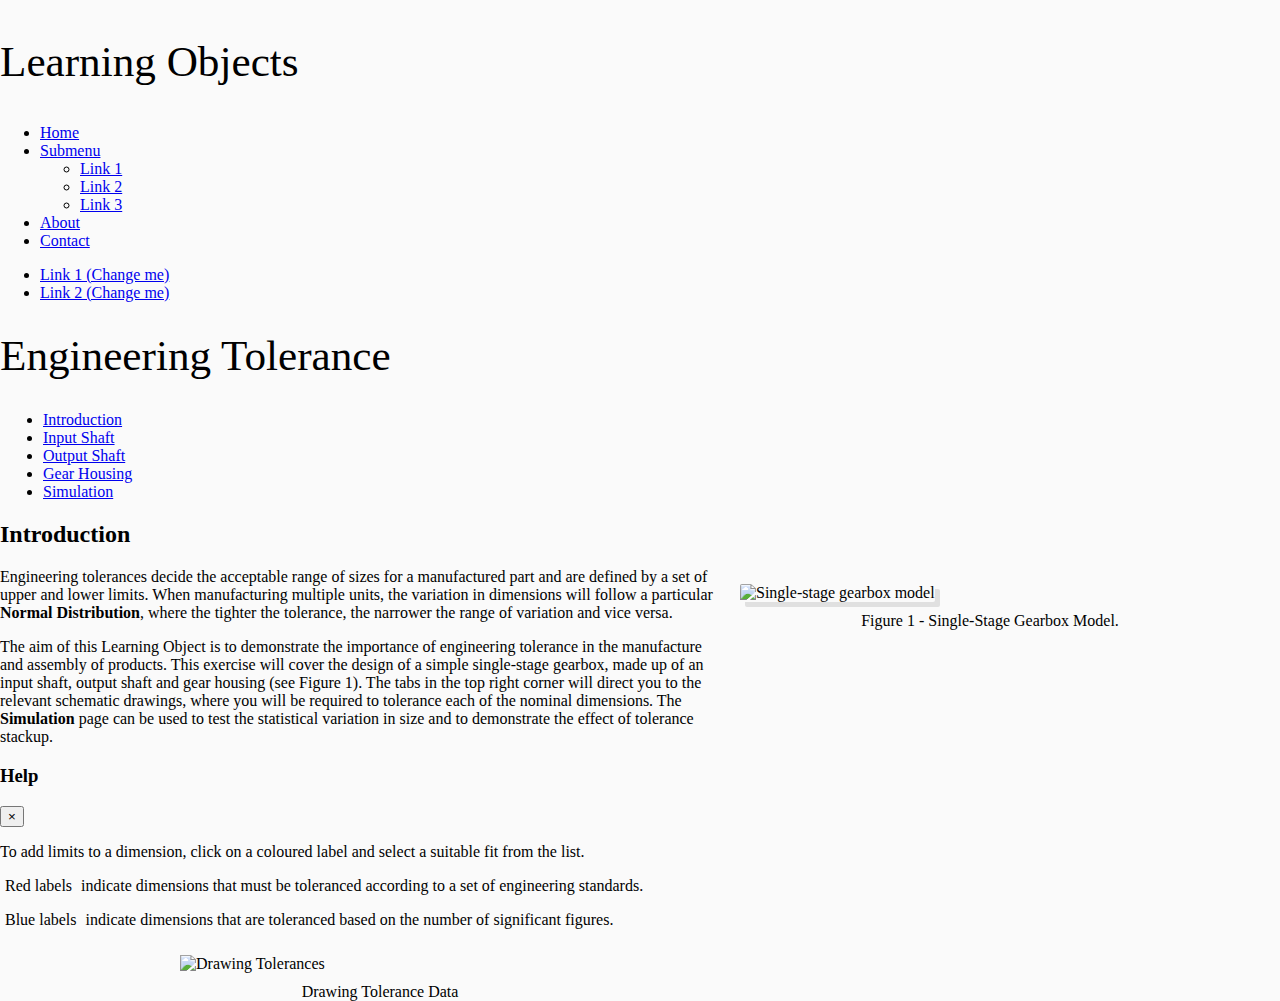
==== index.html @ a3bad812 "Added rough simulation model" ====
<!doctype html>
<html lang="en-GB">
<head>
    <meta charset="utf-8">
    <meta name="viewport" content="width=device-width, initial-scale=1, shrink-to-fit=no">

    <!-- Browser Tab -->
    <title>Learning Objects - Design and Manufacture</title>
    <link rel="icon" href="https://www.imperial.ac.uk/T4Assets/favicon-196x196.png" type="image/x-icon">

    <!-- CSS -->
    <link rel="stylesheet" href="https://stackpath.bootstrapcdn.com/bootstrap/4.1.3/css/bootstrap.min.css" integrity="sha384-MCw98/SFnGE8fJT3GXwEOngsV7Zt27NXFoaoApmYm81iuXoPkFOJwJ8ERdknLPMO" crossorigin="anonymous">
    <link rel="stylesheet" type="text/css" href="styles/local.css">
    <link rel="stylesheet" type="text/css" href="styles/sidebar.css">
    <link rel="stylesheet" type="text/css" href="styles/button.css">

    <!-- Libraries -->
    <script src="https://cdnjs.cloudflare.com/ajax/libs/p5.js/0.7.2/p5.js"></script>
    <script src="https://code.jquery.com/jquery-3.3.1.js" integrity="sha256-2Kok7MbOyxpgUVvAk/HJ2jigOSYS2auK4Pfzbm7uH60="crossorigin="anonymous"></script>
    <script src="https://cdnjs.cloudflare.com/ajax/libs/popper.js/1.14.3/umd/popper.min.js" integrity="sha384-ZMP7rVo3mIykV+2+9J3UJ46jBk0WLaUAdn689aCwoqbBJiSnjAK/l8WvCWPIPm49" crossorigin="anonymous"></script>
    <script src="https://stackpath.bootstrapcdn.com/bootstrap/4.1.3/js/bootstrap.min.js" integrity="sha384-ChfqqxuZUCnJSK3+MXmPNIyE6ZbWh2IMqE241rYiqJxyMiZ6OW/JmZQ5stwEULTy" crossorigin="anonymous"></script>
    <link rel="stylesheet" href="https://use.fontawesome.com/releases/v5.5.0/css/all.css" integrity="sha384-B4dIYHKNBt8Bc12p+WXckhzcICo0wtJAoU8YZTY5qE0Id1GSseTk6S+L3BlXeVIU" crossorigin="anonymous">
    <script src="https://cdn.plot.ly/plotly-latest.min.js"></script>
    <script src="https://cdnjs.cloudflare.com/ajax/libs/mathjs/5.4.2/math.min.js"></script>

    <!-- Local Scripts -->
    <script src="js/simulation.js"></script>

</head>

<body>
    <div class="wrapper">
        <!-- Sidebar  -->
        <nav id="sidebar">
            <div class="sidebar-header">
                <h2 class="display-5">Learning Objects</h2>
            </div>

            <ul class="list-unstyled components">
                <li class="active">
                    <a href="#">
                        <i class="fas fa-home"></i>
                        Home
                    </a>
                </li>
                <li>
                    <a href="#pageSubmenu" data-toggle="collapse" aria-expanded="false" class="dropdown-toggle">
                        <i class="fas fa-copy"></i>
                        Submenu
                    </a>
                    <ul class="collapse list-unstyled" id="pageSubmenu">
                        <li>
                            <a href="#">Link 1</a>
                        </li>
                        <li>
                            <a href="#">Link 2</a>
                        </li>
                        <li>
                            <a href="#">Link 3</a>
                        </li>
                    </ul>
                </li>
                <li>
                    <a href="#">
                        <i class="fas fa-question"></i>
                        About
                    </a>
                </li>
                <li>
                    <a href="#">
                        <i class="fas fa-paper-plane"></i>
                        Contact
                    </a>
                </li>
            </ul>

            <ul class="list-unstyled CTAs">
                <li>
                    <a href="https://www.imperial.ac.uk/" class="download">Link 1 (Change me)</a>
                </li>
                <li>
                    <a href="https://www.imperial.ac.uk/" class="article">Link 2 (Change me)</a>
                </li>
            </ul>
        </nav>

        <!-- Page Content  -->
        <div id="content">

            <nav class="navbar navbar-expand navbar-light bg-light">

                <h1 class="display-5">Engineering Tolerance</h1>

                <div class="container-fluid">
                    <div class="collapse navbar-collapse" id="navbarSupportedContent">
                        <ul class="nav navbar-nav ml-auto">
                            <li class="nav-item" id="introduction-tab">
                                <a class="nav-link" href="#introduction">Introduction</a>
                            </li>
                            <li class="nav-item" id="input_shaft-tab">
                                <a class="nav-link" href="#input_shaft">Input Shaft</a>
                            </li>
                            <li class="nav-item" id="output_shaft-tab">
                                <a class="nav-link" href="#output_shaft">Output Shaft</a>
                            </li>
                            <li class="nav-item" id="gear_housing-tab">
                                <a class="nav-link" href="#gear_housing">Gear Housing</a>
                            </li>
                            <li class="nav-item" id="simulation-tab">
                                <a class="nav-link" href="#simulation">Simulation</a>
                            </li>
                        </ul>
                    </div>
                </div>
            </nav>

            <div id="navbar-content">
                <div id="introduction-content">
                    <h2>Introduction</h2>

                    <figure id="introduction-figure">
                        <img src="https://picsum.photos/500/400/?random" alt="Single-stage gearbox model">
                        <figcaption>Figure 1 - Single-Stage Gearbox Model.</figcaption>
                    </figure>

                    <p class="text-dark font-weight-normal">
                        Engineering tolerances decide the acceptable range of sizes for a manufactured part and are defined by a set of upper and lower limits. When manufacturing multiple units, the variation in dimensions will follow a particular <b>Normal Distribution</b>, where the tighter the tolerance, the narrower the range of variation and vice versa.
                    </p>
                    <p class="text-dark font-weight-normal">
                        The aim of this Learning Object is to demonstrate the importance of engineering tolerance in the manufacture and assembly of products. This exercise will cover the design of a simple single-stage gearbox, made up of an input shaft, output shaft and gear housing (see Figure 1). The tabs in the top right corner will direct you to the relevant schematic drawings, where you will be required to tolerance each of the nominal dimensions. The <b>Simulation</b> page can be used to test the statistical variation in size and to demonstrate the effect of tolerance stackup.
                    </p>
                </div>

                <div id="input_shaft-content" style="display:none;">
                    <h2>Input Shaft</h2>

                    <figure id="input-figure">
                        <div id="input-container">
                            <div class="btn-help">
                                <button type="button" class="btn btn-info btn-circle" data-toggle="modal" data-target="#helpModal">
                                  <i class="fas fa-question"></i>
                              </button>
                            </div>

                            <div class="dropdown show">
                                <a class="btn btn-outline-danger btn-sm btn-rot btn-in20a" href="#" role="button" id="dropdownMenuLink"data-toggle="dropdown" aria-haspopup="true" aria-expanded="false">
                                    <span class="diameter">&#8960</span> 20
                                </a>
                                <div class="dropdown-menu" aria-labelledby="dropdownMenuLink">
                                    <a class="dropdown-item" href="#">Action</a>
                                    <a class="dropdown-item" href="#">Another action</a>
                                    <a class="dropdown-item" href="#">Something else here</a>
                                </div>
                            </div>

                            <div class="dropdown show">
                                <a class="btn btn-outline-primary btn-sm btn-lvl btn-in10" href="#" role="button" id="dropdownMenuLink"data-toggle="dropdown" aria-haspopup="true" aria-expanded="false">
                                    <span class="diameter">&#8960</span> 20
                                </a>
                                <div class="dropdown-menu" aria-labelledby="dropdownMenuLink">
                                    <a class="dropdown-item" href="#">Action</a>
                                    <a class="dropdown-item" href="#">Another action</a>
                                    <a class="dropdown-item" href="#">Something else here</a>
                                </div>
                            </div>

                            <img src="drawings/input.png" alt="Input Shaft">
                            <figcaption>Figure 2 - Input Shaft Engineering Drawing.</figcaption>
                        </div>
                    </figure>

                    <p class="text-dark font-weight-normal">
                        The engineering drawing of the input shaft shown in Figure 2 includes the most relevant nominal dimensions required to ... . You are required to add the appropriate tolerances to each dimension according to the instructions provided.
                    </p>

                    <h4>Instructions</h4>
                    <p class="text-dark font-weight-normal">
                        The input shaft is supported by two bearings (one fixed side, one floating side), with the left bearing constrained using a circlip. A helical gear is fixed to the shaft using a ... inteference fit. The shaft also includes a keyway to couple the input.
                    </p>
                    <p class="text-dark font-weight-normal">
                        The instructions are as follows:
                    </p>
                    <div class="dd">
                        <ul class="list-group list-group-flush">
                            <li class="list-group-item list-group-item-warning font-weight-bold"><i class="far fa-square"></i> &nbsp Add sizes and tolerances to the keyway.</li>
                            <li class="list-group-item list-group-item-warning font-weight-bold"><i class="far fa-square"></i> &nbsp Add tolerances to the a ... interference fit.</li>
                            <li class="list-group-item list-group-item-success font-weight-bold"><i class="far fa-check-square"></i> &nbsp Add tolerances to the floating bearing fit.</li>
                        </ul>
                    </div>
                </div>

                <div id="output_shaft-content" style="display:none;">
                    <h2>Output Shaft</h2>

                    <figure id="output-figure">
                      <img src="drawings/output.png" alt="Output Shaft">
                      <figcaption>Figure 3 - Output Shaft Engineering Drawing.</figcaption>
                    </figure>

                    <h4>Instructions</h4>
                    <p class="text-dark font-weight-normal">
                        The output shaft is supported by two bearings (one fixed side, one floating side), with the right bearing constrained using a circlip. A helical gear is fixed to the shaft using a ... inteference fit. The shaft also includes a keyway to couple the output.
                    </p>
                    <p class="text-dark font-weight-normal">
                        The instructions are as follows:
                    </p>
                </div>

                <div id="gear_housing-content" style="display:none;">
                    <h2>Gear Housing</h2>

                    <figure id="housing-figure">
                      <img src="drawings/case2.png" alt="Gear Housing">
                      <figcaption>Figure 4 - Gear Housing Engineering Drawing.</figcaption>
                    </figure>

                    <h4>Instructions</h4>

                    <p class="text-dark font-weight-normal">
                      Lorem ipsum dolor sit amet, consectetur adipiscing elit. Nulla eget dictum augue. In viverra lobortis tincidunt. Aenean ut convallis lorem, vulputate cursus libero. Suspendisse vestibulum metus nulla, a tincidunt ipsum sollicitudin eget. Duis tempor turpis quis semper viverra. Vestibulum ut sollicitudin massa. Ut lobortis efficitur feugiat. Aliquam volutpat ornare tellus, ut mollis felis tincidunt ac. Donec ac lorem augue. Fusce vehicula, sapien ut vehicula auctor, tortor sapien pharetra mi, sit amet volutpat ante metus vitae mauris. Praesent mi nibh, venenatis ac purus vitae, consectetur suscipit ex. Etiam egestas quam in metus tincidunt, ut convallis nibh vehicula. Aenean in dui ut neque finibus condimentum in non mi.
                    </p>
                </div>

                <div id="simulation-content" style="display:none;">
                    <h2>Simulation</h2>

                    <p class="text-dark font-weight-normal">
                        With each individual gearbox, the position of the inner components along the axial direction will vary based on the accepted tolerance. Starting from the bearing shoulder (label no.), each toleranced dimension along the shaft will contribute its own error based on the theoretical worst-case maximum. This is known as arithmetic tolerance stackup. Tolerance stackup calculations are a useful method of analysing engineering design and can be used to evaluate fits and potential misalignments.
                    </p>

                    <div id="simulation-container">
                        <figure id="simulation-figure">
                            <img src="drawings/case2.png" alt="Gear Housing">
                            <figcaption>Engineering Drawing.</figcaption>
                        </figure>

                        <div class="card">
                            <div id="simulation-plot"></div>
                            <div class="card-body">
                                <h5 class="card-title">Card title</h5>
                                <p class="card-text">Some quick example text to build on the card title and make up the bulk of the card's content.</p>
                                <button id="sim-button" type="button" class="btn btn-info">Simulate</button>
                            </div>
                        </div>

                    </div>

                </div>

            </div>

            <!-- Modal Content -->
            <div class="modal fade" id="helpModal" tabindex="-1" role="dialog" aria-labelledby="helpModalLabel" aria-hidden="true">
                <div class="modal-dialog modal-lg" role="document">
                    <div class="modal-content">
                        <div class="modal-header">
                            <h3 class="modal-title" id="helpModalLabel">Help</h3>
                            <button type="button" class="close" data-dismiss="modal" aria-label="Close">
                                <span aria-hidden="true">&times;</span>
                            </button>
                        </div>
                        <div class="modal-body">
                            <p class="text-dark font-weight-normal">
                                To add limits to a dimension, click on a coloured label and select a suitable fit from the list.
                            </p>
                            <p class="text-dark font-weight-normal">
                                <span class="font-weight-bold btn btn-outline-danger">Red labels</span> indicate dimensions that must be toleranced according to a set of engineering standards.
                            </p>
                            <p class="text-dark font-weight-normal">
                                <span class="font-weight-bold btn btn-outline-primary">Blue labels</span> indicate dimensions that are toleranced based on the number of significant figures.
                            </p>
                            <figure>
                              <img id="modal-figure" src="drawings/tolerances.png" alt="Drawing Tolerances">
                              <figcaption>Drawing Tolerance Data</figcaption>
                            </figure>
                        </div>
                    </div>
                </div>
            </div>

        </div>
    </div>

    <script type="text/javascript" src="js/DOM.js"></script>

</body>

</html>
---- styles/local.css ----
/* Local CSS Style ---------------------------------------------------------- */
html, body {
    margin: 0;
    height: 100%;
}

body {
    font-style: normal;
    background: #fafafa;
}

figure {
    position: relative;
}

figure figcaption {
    padding-top: 10px;
    text-align: center;
}

.display-5 {
    font-size: 2.7rem;
    font-weight: 300;
    line-height: 1.2;
    margin-right: 20px;
}

#content .display-5 {
    white-space: nowrap;
}

.navbar-nav li {
    margin: 0px 3px;
}

.navbar-nav li a:hover, .navbar-nav > .active > a {
    color: #fff !important;
    border-radius: 2px;

    background-color:#294866 !important;
    background-image: none !important;
}

/* Tab Content -------------------------------------------------------------- */
#introduction-figure {
    float: right;
    margin-left: 20px;
    min-width: 500px;
    min-height: 400px;
}

#introduction-figure img, #input-figure img,
  #output-figure img, #housing-figure img, #simulation-figure img{
    border-radius: 2px;
    box-shadow: 5px 5px rgba(0, 0, 0, 0.1);
}

#input-figure, #output-figure, #housing-figure {
    float: left;
    margin: 10px 20px 0px 0px;
}

#simulation-figure {
    float: left;
    margin-right: 20px;
}

#input-figure img, #output-figure img, #housing-figure img {
    max-height: 75vh;
}

#simulation-figure img {
    display: inline-block;
    max-height: 60vh;
}

#simulation-container {
    width: 100%;
}

#simulation-container .card {
    width: auto;
}

#simulation-plot {
    width: 100%;
}

#sim-button {
    float: left;
}

#modal-figure {
    display: block;
    margin: auto;
    max-width: 400px;
    padding-top: 10px;
}

/* List Style --------------------------------------------------------------- */
/*.list-group-item {
    background-color: #fafafa;
}*/

ul.list-group:after {
  clear: both;
  display: block;
  content: "";
}

.list-group-item {
    border: 0 !important;
    margin: 0px 5px 10px 5px;
    box-shadow: 5px 5px rgba(0, 0, 0, 0.1);
}
---- styles/button.css ----
/* Help Button Style -------------------------------------------------------- */
.btn-circle {
    width: 35px;
    height: 35px;
    text-align: center;
    padding: 6px 0;
    font-size: 14px;
    line-height: 1.33;
    border-radius: 20px;
}

.modal-body .btn {
    vertical-align: bottom;
    padding: 3px 5px;
}

.modal-lg {
  max-width: 850px;
}

/* Help button type */
.btn-help {
    right: 0px;
    position: absolute;
    transform: translate(-33%, 33%);
}

/* Button SASS generated style */
.btn-info {background-color:#294866; border-color: #294866;}
.btn-info:hover {background-color: #1e354b; border-color: #1a2e42;}
.btn-info:focus, .btn-info.focus {box-shadow: 0 0 0 3px rgba(41, 72, 102, 0.5);}
.btn-info.disabled, .btn-info:disabled {background-color: #294866; border-color: #294866;}
.btn-info:active, .btn-info.active,.show > .btn-info.dropdown-toggle {background-color: #1e354b; background-image: none; border-color: #1a2e42;}
.btn-info:not(:disabled):not(.disabled).active, .btn-info:not(:disabled):not(.disabled):active, .show>.btn-info.dropdown-toggle {background-color: #1e354b; border-color: #1a2e42;}
.btn-info:not(:disabled):not(.disabled):active:focus,.btn-primary:not(:disabled):not(.disabled).active:focus,.show>.btn-primary.dropdown-toggle:focus{box-shadow:0 0 0 .2rem rgba(41,72,102,0.5)}

/* Label Button Style -------------------------------------------------------- */
.dropdown > .btn {
  font-family: century-gothic, sans-serif;
  font-size: 2vh;
}

.diameter {
    font-size: 2.5vh;
    line-height: 2vh;
}

/* Level button type */
.btn-lvl {
    position: absolute;
    transform: translate(0, -50%);
}

/* Rotated button type*/
.btn-rot {
    position: absolute;
    transform-origin: top left;
    transform: rotate(-90deg) translate(0, -50%);
}

/* Input Shaft Buttons ------------------------------------------------------ */
.btn-in20a {
    left: 35%;
    top: 10vh;
}

.btn-in10 {
    left: 55%;
    top: 55vh;
}
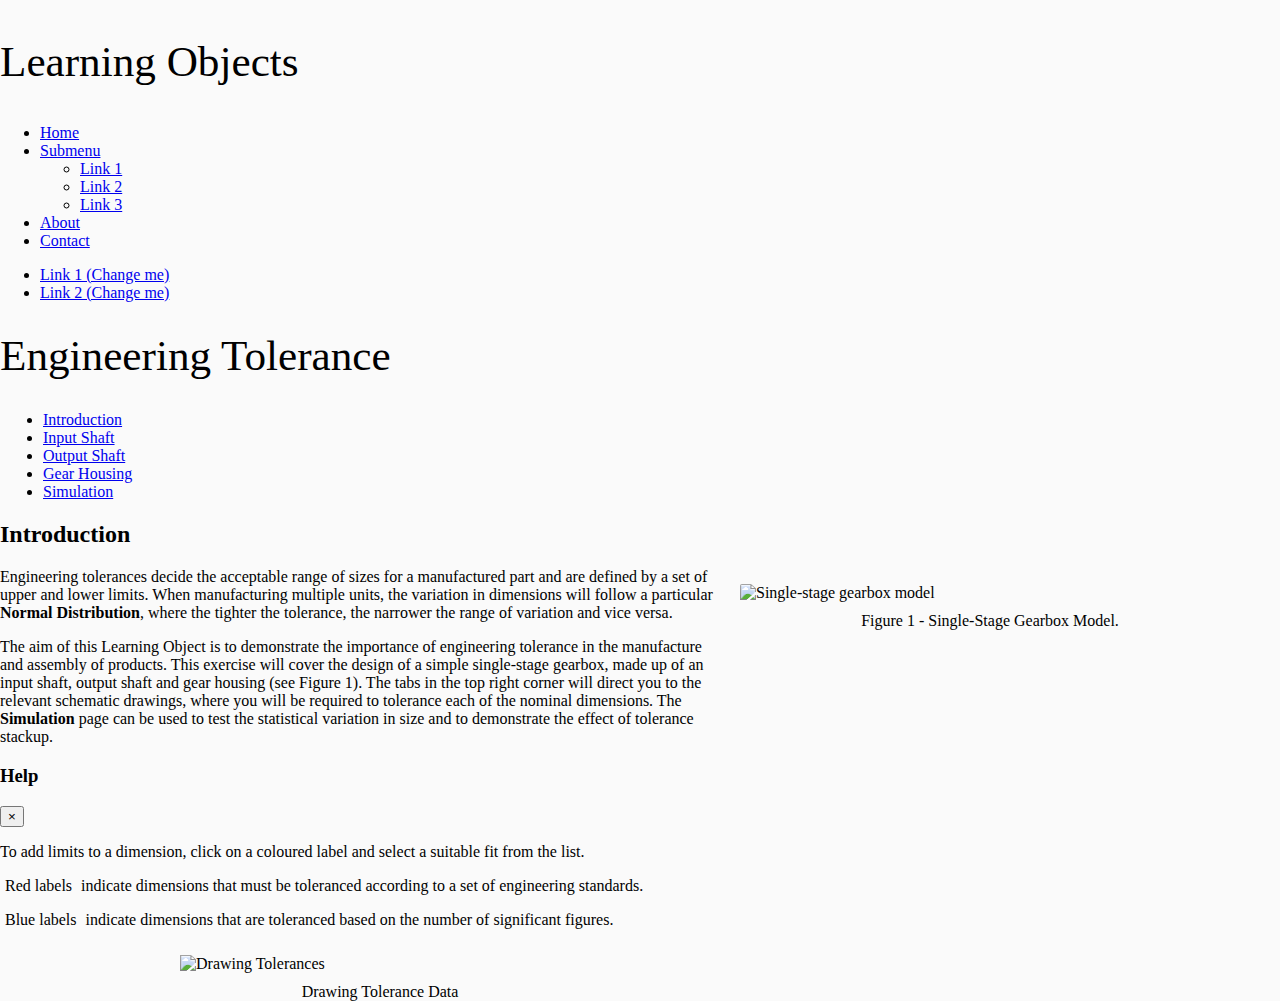
==== commit aece1c00: "Included units feature to simulation" ====
--- a/index.html
+++ b/index.html
@@ -119,7 +119,7 @@
                     <h2>Introduction</h2>
 
                     <figure id="introduction-figure">
-                        <img src="https://picsum.photos/500/400/?random" alt="Single-stage gearbox model">
+                        <img src="https://picsum.photos/500/400/?random" alt="Single-stage gearbox model" class="shadow">
                         <figcaption>Figure 1 - Single-Stage Gearbox Model.</figcaption>
                     </figure>
 
@@ -164,7 +164,7 @@
                                 </div>
                             </div>
 
-                            <img src="drawings/input.png" alt="Input Shaft">
+                            <img src="drawings/input.png" alt="Input Shaft" class="shadow">
                             <figcaption>Figure 2 - Input Shaft Engineering Drawing.</figcaption>
                         </div>
                     </figure>
@@ -193,7 +193,7 @@
                     <h2>Output Shaft</h2>
 
                     <figure id="output-figure">
-                      <img src="drawings/output.png" alt="Output Shaft">
+                      <img src="drawings/output.png" alt="Output Shaft" class="shadow">
                       <figcaption>Figure 3 - Output Shaft Engineering Drawing.</figcaption>
                     </figure>
 
@@ -210,7 +210,7 @@
                     <h2>Gear Housing</h2>
 
                     <figure id="housing-figure">
-                      <img src="drawings/case2.png" alt="Gear Housing">
+                      <img src="drawings/case2.png" alt="Gear Housing" class="shadow">
                       <figcaption>Figure 4 - Gear Housing Engineering Drawing.</figcaption>
                     </figure>
 
@@ -230,16 +230,60 @@
 
                     <div id="simulation-container">
                         <figure id="simulation-figure">
-                            <img src="drawings/case2.png" alt="Gear Housing">
-                            <figcaption>Engineering Drawing.</figcaption>
+                            <img src="drawings/assembly.png" alt="Assembly" class="shadow">
+                            <figcaption>Figure 5 - Gearbox Assembly Drawing.</figcaption>
                         </figure>
 
-                        <div class="card">
-                            <div id="simulation-plot"></div>
-                            <div class="card-body">
-                                <h5 class="card-title">Card title</h5>
-                                <p class="card-text">Some quick example text to build on the card title and make up the bulk of the card's content.</p>
-                                <button id="sim-button" type="button" class="btn btn-info">Simulate</button>
+                        <div class="card bg-light">
+
+                            <div class="card-body shadow">
+                                <h5 class="card-title">Tolerance Stackup Distribution Model</h5>
+
+                                <div id="simulation-plot"></div>
+
+                                <div id="simulation-again" style="display:none;">
+                                    <div class="d-flex" >
+                                        <button id="sim-button-again" type="button" class="btn btn-info flex-fill">Run Again</button>
+                                        <button id="sim-button-reset" type="button" class="btn btn-info flex-fill">Reset</button>
+                                    </div>
+                                </div>
+
+                                <div id="simulation-settings">
+                                    <p class="card-text text-dark font-weight-normal">This model simulates the distribution of manufactured gearboxes based on limits you have applied. To test the variation in misalignment, select the dimensions you wish to include, the number of units to simulate and press run.</p>
+
+                                    <h6 class="card-title">Tolerances to include:</h6>
+
+                                    <div class="form-check">
+                                        <input class="form-check-input" type="checkbox" value="" id="check1">
+                                        <label class="form-check-label" for="check1">Tolerance 1</label><br>
+
+                                        <input class="form-check-input" type="checkbox" value="" id="check2">
+                                        <label class="form-check-label" for="check2">Tolerance 2</label><br>
+
+                                        <input class="form-check-input" type="checkbox" value="" id="check3">
+                                        <label class="form-check-label" for="check3">Tolerance 3</label><br>
+
+                                        <input class="form-check-input" type="checkbox" value="" id="check4">
+                                        <label class="form-check-label" for="check4">Tolerance 4</label><br>
+                                    </div><br>
+
+                                    <h6 class="card-title">Number of units:</h6>
+                                    <div class="btn-group btn-group-toggle d-flex" role="group">
+                                        <!-- 10 units is the default setting -->
+                                        <label id="10units" class="btn btn-info flex-fill"> 10
+                                          <input type="radio" name="Units" value="10" checked="checked">
+                                        </label>
+                                        <label id="100units" class="btn btn-outline-info flex-fill"> 100
+                                          <input type="radio" name="Units" value="100">
+                                        </label>
+                                        <label id="10000units" class="btn btn-outline-info flex-fill"> 10,000
+                                          <input type="radio" name="Units" value="10000">
+                                        </label>
+                                    </div><br>
+
+                                    <button id="sim-button" type="button" class="btn btn-block btn-info">Run</button>
+                                </div>
+
                             </div>
                         </div>
 
--- a/styles/local.css
+++ b/styles/local.css
@@ -52,7 +52,6 @@
 #introduction-figure img, #input-figure img,
   #output-figure img, #housing-figure img, #simulation-figure img{
     border-radius: 2px;
-    box-shadow: 5px 5px rgba(0, 0, 0, 0.1);
 }
 
 #input-figure, #output-figure, #housing-figure {
@@ -62,7 +61,7 @@
 
 #simulation-figure {
     float: left;
-    margin-right: 20px;
+    margin-right: 30px;
 }
 
 #input-figure img, #output-figure img, #housing-figure img {
@@ -71,19 +70,15 @@
 
 #simulation-figure img {
     display: inline-block;
-    max-height: 60vh;
-}
-
-#simulation-container {
-    width: 100%;
+    max-height: 64vh;
 }
 
 #simulation-container .card {
-    width: auto;
+    height: 64vh;
 }
 
 #simulation-plot {
-    width: 100%;
+    height: auto;
 }
 
 #sim-button {
@@ -112,4 +107,4 @@
     border: 0 !important;
     margin: 0px 5px 10px 5px;
     box-shadow: 5px 5px rgba(0, 0, 0, 0.1);
-}+}
--- a/styles/button.css
+++ b/styles/button.css
@@ -27,12 +27,24 @@
 
 /* Button SASS generated style */
 .btn-info {background-color:#294866; border-color: #294866;}
-.btn-info:hover {background-color: #1e354b; border-color: #1a2e42;}
-.btn-info:focus, .btn-info.focus {box-shadow: 0 0 0 3px rgba(41, 72, 102, 0.5);}
-.btn-info.disabled, .btn-info:disabled {background-color: #294866; border-color: #294866;}
-.btn-info:active, .btn-info.active,.show > .btn-info.dropdown-toggle {background-color: #1e354b; background-image: none; border-color: #1a2e42;}
-.btn-info:not(:disabled):not(.disabled).active, .btn-info:not(:disabled):not(.disabled):active, .show>.btn-info.dropdown-toggle {background-color: #1e354b; border-color: #1a2e42;}
-.btn-info:not(:disabled):not(.disabled):active:focus,.btn-primary:not(:disabled):not(.disabled).active:focus,.show>.btn-primary.dropdown-toggle:focus{box-shadow:0 0 0 .2rem rgba(41,72,102,0.5)}
+.btn-info:hover, .btn-outline-info:hover {background-color: #1e354b; border-color: #1a2e42;}
+.btn-info:focus, .btn-info.focus, .btn-outline-info:focus, .btn-outline-info.focus {box-shadow: 0 0 0 3px rgba(41, 72, 102, 0.5);}
+.btn-info.disabled, .btn-info:disabled, .btn-outline-info.disabled, .btn-outline-info:disabled {background-color: #294866; border-color: #294866;}
+.btn-info:active, .btn-info.active,.show > .btn-info.dropdown-toggle, .btn-outline-info:active, .btn-outline-info.active,.show > .btn-outline-info.dropdown-toggle {background-color: #1e354b; background-image: none; border-color: #1a2e42;}
+.btn-info:not(:disabled):not(.disabled).active, .btn-info:not(:disabled):not(.disabled):active, .show>.btn-info.dropdown-toggle, .btn-outline-info:not(:disabled):not(.disabled).active, .btn-outline-info:not(:disabled):not(.disabled):active, .show>.btn-outline-info.dropdown-toggle {background-color: #1e354b; border-color: #1a2e42;}
+.btn-info:not(:disabled):not(.disabled):active:focus,.btn-primary:not(:disabled):not(.disabled).active:focus,.show>.btn-primary.dropdown-toggle:focus, .btn-outline-info:not(:disabled):not(.disabled):active:focus,.btn-outline-primary:not(:disabled):not(.disabled).active:focus,.show>.btn-outline-primary.dropdown-toggle:focus {box-shadow:0 0 0 .2rem rgba(41,72,102,0.5)}
+
+.btn-outline-info {border-color: #294866; color: #123456;}
+
+/* Button Group Style -------------------------------------------------------- */
+.flex-fill {
+    flex: 1 1 0;
+    width: 0;
+}
+
+#simulation-again .btn {
+    margin: 0px 10px 0px 10px;
+}
 
 /* Label Button Style -------------------------------------------------------- */
 .dropdown > .btn {
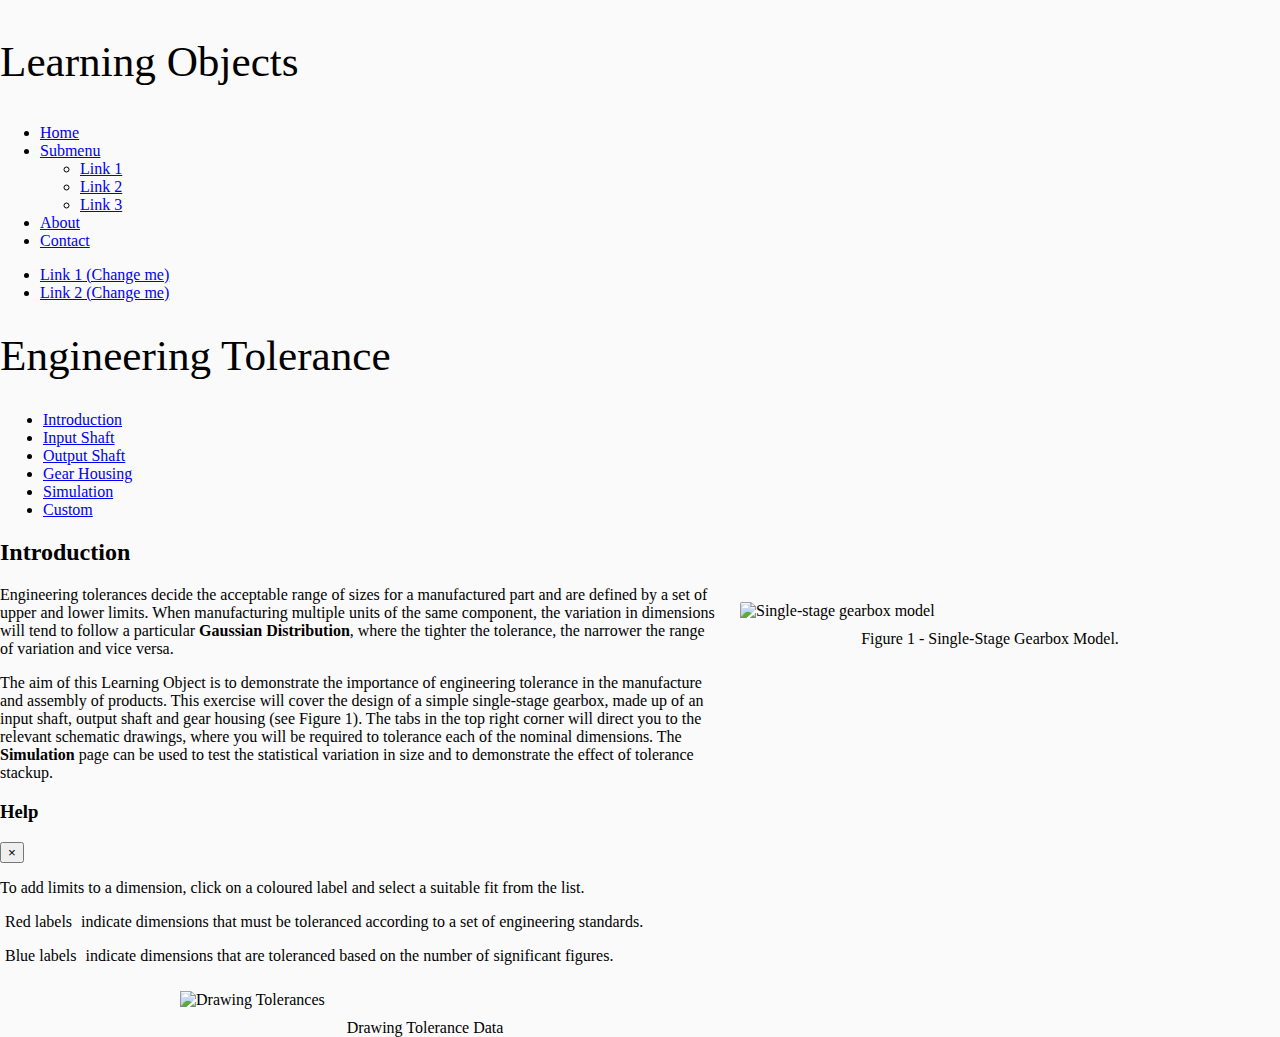
==== commit b96ae953: "Tesseract Development Branch" ====
--- a/index.html
+++ b/index.html
@@ -22,6 +22,9 @@
     <link rel="stylesheet" href="https://use.fontawesome.com/releases/v5.5.0/css/all.css" integrity="sha384-B4dIYHKNBt8Bc12p+WXckhzcICo0wtJAoU8YZTY5qE0Id1GSseTk6S+L3BlXeVIU" crossorigin="anonymous">
     <script src="https://cdn.plot.ly/plotly-latest.min.js"></script>
     <script src="https://cdnjs.cloudflare.com/ajax/libs/mathjs/5.4.2/math.min.js"></script>
+
+    <!-- Temp tesseract.js script
+    <script src='https://cdn.jsdelivr.net/gh/naptha/tesseract.js@v1.0.14/dist/tesseract.min.js'></script> -->
 
     <!-- Local Scripts -->
     <script src="js/simulation.js"></script>
@@ -109,6 +112,9 @@
                             <li class="nav-item" id="simulation-tab">
                                 <a class="nav-link" href="#simulation">Simulation</a>
                             </li>
+                            <li class="nav-item" id="custom-tab">
+                                <a class="nav-link" href="#custom">Custom</a>
+                            </li>
                         </ul>
                     </div>
                 </div>
@@ -124,7 +130,7 @@
                     </figure>
 
                     <p class="text-dark font-weight-normal">
-                        Engineering tolerances decide the acceptable range of sizes for a manufactured part and are defined by a set of upper and lower limits. When manufacturing multiple units, the variation in dimensions will follow a particular <b>Normal Distribution</b>, where the tighter the tolerance, the narrower the range of variation and vice versa.
+                        Engineering tolerances decide the acceptable range of sizes for a manufactured part and are defined by a set of upper and lower limits. When manufacturing multiple units of the same component, the variation in dimensions will tend to follow a particular <b>Gaussian Distribution</b>, where the tighter the tolerance, the narrower the range of variation and vice versa.
                     </p>
                     <p class="text-dark font-weight-normal">
                         The aim of this Learning Object is to demonstrate the importance of engineering tolerance in the manufacture and assembly of products. This exercise will cover the design of a simple single-stage gearbox, made up of an input shaft, output shaft and gear housing (see Figure 1). The tabs in the top right corner will direct you to the relevant schematic drawings, where you will be required to tolerance each of the nominal dimensions. The <b>Simulation</b> page can be used to test the statistical variation in size and to demonstrate the effect of tolerance stackup.
@@ -142,25 +148,31 @@
                               </button>
                             </div>
 
-                            <div class="dropdown show">
-                                <a class="btn btn-outline-danger btn-sm btn-rot btn-in20a" href="#" role="button" id="dropdownMenuLink"data-toggle="dropdown" aria-haspopup="true" aria-expanded="false">
-                                    <span class="diameter">&#8960</span> 20
-                                </a>
-                                <div class="dropdown-menu" aria-labelledby="dropdownMenuLink">
-                                    <a class="dropdown-item" href="#">Action</a>
-                                    <a class="dropdown-item" href="#">Another action</a>
-                                    <a class="dropdown-item" href="#">Something else here</a>
+                            <div id="red-in20" class="btn-group-vertical btn-lvl" role="group" aria-label="Vertical button group">
+                                <div id="red-in20plus" class="btn-group">
+                                    <button type="button" class="btn btn-sm btn-outline-danger dropdown-toggle" data-toggle="dropdown" aria-haspopup="true" aria-expanded="false">Select upper limit</button>
+                                    <div class="dropdown-menu red-plus">
+                                        <option class="dropdown-item" value="1">+ 1.0 mm</option>
+                                        <option class="dropdown-item" value="2">+ 2.0 mm</option>
+                                        <option class="dropdown-item" value="3">+ 3.0 mm</option>
+                                    </div>
+                                </div>
+                                <div id="red-in20minus" class="btn-group">
+                                    <button type="button" class="btn btn-sm btn-outline-danger dropdown-toggle" data-toggle="dropdown" aria-haspopup="true" aria-expanded="false">Select lower limit</button>
+                                    <div class="dropdown-menu red-minus">
+                                        <option class="dropdown-item" value="-1">&#8211 1.0 mm</option>
+                                        <option class="dropdown-item" value="-2">&#8211 2.0 mm</option>
+                                        <option class="dropdown-item" value="-3">&#8211 3.0 mm</option>
+                                    </div>
                                 </div>
                             </div>
 
-                            <div class="dropdown show">
-                                <a class="btn btn-outline-primary btn-sm btn-lvl btn-in10" href="#" role="button" id="dropdownMenuLink"data-toggle="dropdown" aria-haspopup="true" aria-expanded="false">
-                                    <span class="diameter">&#8960</span> 20
-                                </a>
-                                <div class="dropdown-menu" aria-labelledby="dropdownMenuLink">
-                                    <a class="dropdown-item" href="#">Action</a>
-                                    <a class="dropdown-item" href="#">Another action</a>
-                                    <a class="dropdown-item" href="#">Something else here</a>
+                            <div id="blue-in10" class="btn-group btn-lvl">
+                                <button type="button" class="btn btn-sm btn-outline-primary dropdown-toggle" data-toggle="dropdown" aria-haspopup="true" aria-expanded="false">&Oslash 10 </button>
+                                <div class="dropdown-menu blue">
+                                    <option class="dropdown-item" value="0.50-10">10 mm</option>
+                                    <option class="dropdown-item" value="0.10-10.0">10.0 mm</option>
+                                    <option class="dropdown-item" value="0.02-10.00">10.00 mm</option>
                                 </div>
                             </div>
 
@@ -168,25 +180,6 @@
                             <figcaption>Figure 2 - Input Shaft Engineering Drawing.</figcaption>
                         </div>
                     </figure>
-
-                    <p class="text-dark font-weight-normal">
-                        The engineering drawing of the input shaft shown in Figure 2 includes the most relevant nominal dimensions required to ... . You are required to add the appropriate tolerances to each dimension according to the instructions provided.
-                    </p>
-
-                    <h4>Instructions</h4>
-                    <p class="text-dark font-weight-normal">
-                        The input shaft is supported by two bearings (one fixed side, one floating side), with the left bearing constrained using a circlip. A helical gear is fixed to the shaft using a ... inteference fit. The shaft also includes a keyway to couple the input.
-                    </p>
-                    <p class="text-dark font-weight-normal">
-                        The instructions are as follows:
-                    </p>
-                    <div class="dd">
-                        <ul class="list-group list-group-flush">
-                            <li class="list-group-item list-group-item-warning font-weight-bold"><i class="far fa-square"></i> &nbsp Add sizes and tolerances to the keyway.</li>
-                            <li class="list-group-item list-group-item-warning font-weight-bold"><i class="far fa-square"></i> &nbsp Add tolerances to the a ... interference fit.</li>
-                            <li class="list-group-item list-group-item-success font-weight-bold"><i class="far fa-check-square"></i> &nbsp Add tolerances to the floating bearing fit.</li>
-                        </ul>
-                    </div>
                 </div>
 
                 <div id="output_shaft-content" style="display:none;">
@@ -196,14 +189,6 @@
                       <img src="drawings/output.png" alt="Output Shaft" class="shadow">
                       <figcaption>Figure 3 - Output Shaft Engineering Drawing.</figcaption>
                     </figure>
-
-                    <h4>Instructions</h4>
-                    <p class="text-dark font-weight-normal">
-                        The output shaft is supported by two bearings (one fixed side, one floating side), with the right bearing constrained using a circlip. A helical gear is fixed to the shaft using a ... inteference fit. The shaft also includes a keyway to couple the output.
-                    </p>
-                    <p class="text-dark font-weight-normal">
-                        The instructions are as follows:
-                    </p>
                 </div>
 
                 <div id="gear_housing-content" style="display:none;">
@@ -213,12 +198,6 @@
                       <img src="drawings/case2.png" alt="Gear Housing" class="shadow">
                       <figcaption>Figure 4 - Gear Housing Engineering Drawing.</figcaption>
                     </figure>
-
-                    <h4>Instructions</h4>
-
-                    <p class="text-dark font-weight-normal">
-                      Lorem ipsum dolor sit amet, consectetur adipiscing elit. Nulla eget dictum augue. In viverra lobortis tincidunt. Aenean ut convallis lorem, vulputate cursus libero. Suspendisse vestibulum metus nulla, a tincidunt ipsum sollicitudin eget. Duis tempor turpis quis semper viverra. Vestibulum ut sollicitudin massa. Ut lobortis efficitur feugiat. Aliquam volutpat ornare tellus, ut mollis felis tincidunt ac. Donec ac lorem augue. Fusce vehicula, sapien ut vehicula auctor, tortor sapien pharetra mi, sit amet volutpat ante metus vitae mauris. Praesent mi nibh, venenatis ac purus vitae, consectetur suscipit ex. Etiam egestas quam in metus tincidunt, ut convallis nibh vehicula. Aenean in dui ut neque finibus condimentum in non mi.
-                    </p>
                 </div>
 
                 <div id="simulation-content" style="display:none;">
@@ -237,7 +216,7 @@
                         <div class="card bg-light">
 
                             <div class="card-body shadow">
-                                <h5 class="card-title">Tolerance Stackup Distribution Model</h5>
+                                <h5 class="card-title">Tolerance Stackup Distribution Model</h5><hr/>
 
                                 <div id="simulation-plot"></div>
 
@@ -249,22 +228,27 @@
                                 </div>
 
                                 <div id="simulation-settings">
-                                    <p class="card-text text-dark font-weight-normal">This model simulates the distribution of manufactured gearboxes based on limits you have applied. To test the variation in misalignment, select the dimensions you wish to include, the number of units to simulate and press run.</p>
+                                    <p class="card-text text-dark font-weight-normal">This model simulates the distribution of manufactured gearboxes based on limits you have applied. To test the variation in misalignment, select the dimensions you wish to include, the number of units to simulate and press run.</p><hr/>
 
                                     <h6 class="card-title">Tolerances to include:</h6>
 
-                                    <div class="form-check">
-                                        <input class="form-check-input" type="checkbox" value="" id="check1">
-                                        <label class="form-check-label" for="check1">Tolerance 1</label><br>
-
-                                        <input class="form-check-input" type="checkbox" value="" id="check2">
-                                        <label class="form-check-label" for="check2">Tolerance 2</label><br>
-
-                                        <input class="form-check-input" type="checkbox" value="" id="check3">
-                                        <label class="form-check-label" for="check3">Tolerance 3</label><br>
-
-                                        <input class="form-check-input" type="checkbox" value="" id="check4">
-                                        <label class="form-check-label" for="check4">Tolerance 4</label><br>
+                                    <div id="tol-check" class="form-check">
+                                        <input class="form-check-input tol-all" type="checkbox" value="0" id="check0" checked="checked">
+                                        <label class="form-check-label" for="check0">Select all</label><br>
+
+                                        <div class="tol-single">
+                                            <input class="form-check-input" type="checkbox" value="0" id="check1" checked="checked">
+                                            <label class="form-check-label" for="check1">Tolerance 1</label><br>
+
+                                            <input class="form-check-input" type="checkbox" value="1" id="check2" checked="checked">
+                                            <label class="form-check-label" for="check2">Tolerance 2</label><br>
+
+                                            <input class="form-check-input" type="checkbox" value="2" id="check3" checked="checked">
+                                            <label class="form-check-label" for="check3">Tolerance 3</label><br>
+
+                                            <input class="form-check-input" type="checkbox" value="3" id="check4" checked="checked">
+                                            <label class="form-check-label" for="check4">Tolerance 4</label><br>
+                                        </div>
                                     </div><br>
 
                                     <h6 class="card-title">Number of units:</h6>
@@ -279,15 +263,25 @@
                                         <label id="10000units" class="btn btn-outline-info flex-fill"> 10,000
                                           <input type="radio" name="Units" value="10000">
                                         </label>
-                                    </div><br>
-
-                                    <button id="sim-button" type="button" class="btn btn-block btn-info">Run</button>
+                                    </div><hr/>
+
+                                    <span class="tooltip-wrapper btn-block disabled">
+                                        <button id="sim-button" type="button" class="btn btn-block btn-info">Run</button>
+                                    </span>
                                 </div>
 
                             </div>
                         </div>
 
                     </div>
+
+                </div>
+
+                <div id="custom-content" style="display:none;">
+                    <h2>Custom</h2>
+
+                    <span id="progress"></span>
+                    <span id="result"></span>
 
                 </div>
 
@@ -308,10 +302,10 @@
                                 To add limits to a dimension, click on a coloured label and select a suitable fit from the list.
                             </p>
                             <p class="text-dark font-weight-normal">
-                                <span class="font-weight-bold btn btn-outline-danger">Red labels</span> indicate dimensions that must be toleranced according to a set of engineering standards.
+                                <span class="btn btn-outline-danger">Red labels</span> indicate dimensions that must be toleranced according to a set of engineering standards.
                             </p>
                             <p class="text-dark font-weight-normal">
-                                <span class="font-weight-bold btn btn-outline-primary">Blue labels</span> indicate dimensions that are toleranced based on the number of significant figures.
+                                <span class="btn btn-outline-primary">Blue labels</span> indicate dimensions that are toleranced based on the number of significant figures.
                             </p>
                             <figure>
                               <img id="modal-figure" src="drawings/tolerances.png" alt="Drawing Tolerances">
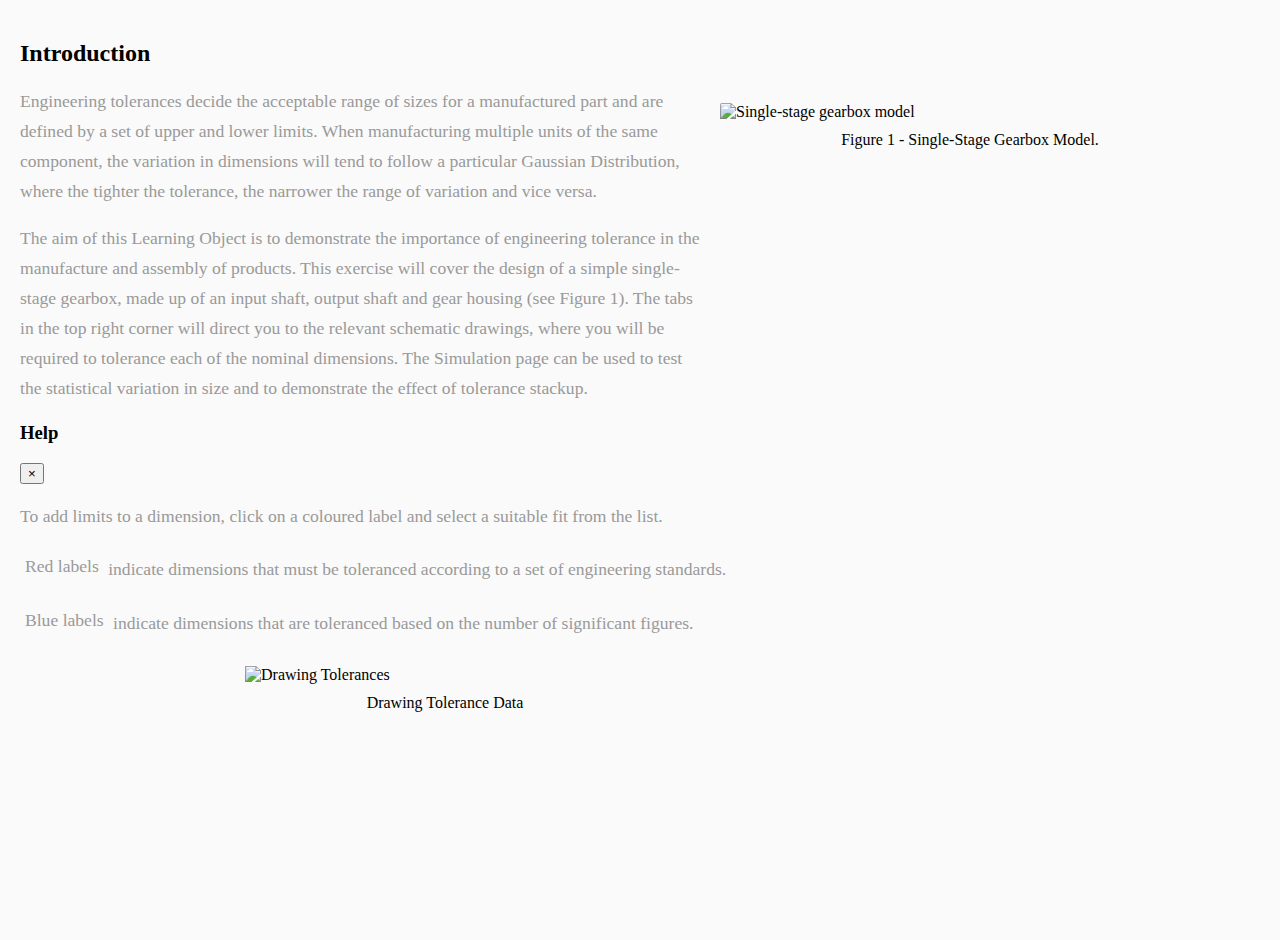
==== commit c207c56f: "Page changes" ====
--- a/index.html
+++ b/index.html
@@ -23,9 +23,6 @@
     <script src="https://cdn.plot.ly/plotly-latest.min.js"></script>
     <script src="https://cdnjs.cloudflare.com/ajax/libs/mathjs/5.4.2/math.min.js"></script>
 
-    <!-- Temp tesseract.js script
-    <script src='https://cdn.jsdelivr.net/gh/naptha/tesseract.js@v1.0.14/dist/tesseract.min.js'></script> -->
-
     <!-- Local Scripts -->
     <script src="js/simulation.js"></script>
 
@@ -34,91 +31,13 @@
 <body>
     <div class="wrapper">
         <!-- Sidebar  -->
-        <nav id="sidebar">
-            <div class="sidebar-header">
-                <h2 class="display-5">Learning Objects</h2>
-            </div>
-
-            <ul class="list-unstyled components">
-                <li class="active">
-                    <a href="#">
-                        <i class="fas fa-home"></i>
-                        Home
-                    </a>
-                </li>
-                <li>
-                    <a href="#pageSubmenu" data-toggle="collapse" aria-expanded="false" class="dropdown-toggle">
-                        <i class="fas fa-copy"></i>
-                        Submenu
-                    </a>
-                    <ul class="collapse list-unstyled" id="pageSubmenu">
-                        <li>
-                            <a href="#">Link 1</a>
-                        </li>
-                        <li>
-                            <a href="#">Link 2</a>
-                        </li>
-                        <li>
-                            <a href="#">Link 3</a>
-                        </li>
-                    </ul>
-                </li>
-                <li>
-                    <a href="#">
-                        <i class="fas fa-question"></i>
-                        About
-                    </a>
-                </li>
-                <li>
-                    <a href="#">
-                        <i class="fas fa-paper-plane"></i>
-                        Contact
-                    </a>
-                </li>
-            </ul>
-
-            <ul class="list-unstyled CTAs">
-                <li>
-                    <a href="https://www.imperial.ac.uk/" class="download">Link 1 (Change me)</a>
-                </li>
-                <li>
-                    <a href="https://www.imperial.ac.uk/" class="article">Link 2 (Change me)</a>
-                </li>
-            </ul>
-        </nav>
+        <div id="sidebar-placeholder"></div>
 
         <!-- Page Content  -->
         <div id="content">
 
-            <nav class="navbar navbar-expand navbar-light bg-light">
-
-                <h1 class="display-5">Engineering Tolerance</h1>
-
-                <div class="container-fluid">
-                    <div class="collapse navbar-collapse" id="navbarSupportedContent">
-                        <ul class="nav navbar-nav ml-auto">
-                            <li class="nav-item" id="introduction-tab">
-                                <a class="nav-link" href="#introduction">Introduction</a>
-                            </li>
-                            <li class="nav-item" id="input_shaft-tab">
-                                <a class="nav-link" href="#input_shaft">Input Shaft</a>
-                            </li>
-                            <li class="nav-item" id="output_shaft-tab">
-                                <a class="nav-link" href="#output_shaft">Output Shaft</a>
-                            </li>
-                            <li class="nav-item" id="gear_housing-tab">
-                                <a class="nav-link" href="#gear_housing">Gear Housing</a>
-                            </li>
-                            <li class="nav-item" id="simulation-tab">
-                                <a class="nav-link" href="#simulation">Simulation</a>
-                            </li>
-                            <li class="nav-item" id="custom-tab">
-                                <a class="nav-link" href="#custom">Custom</a>
-                            </li>
-                        </ul>
-                    </div>
-                </div>
-            </nav>
+            <!-- Navigation Bar -->
+            <div id="navbar-placeholder"></div>
 
             <div id="navbar-content">
                 <div id="introduction-content">
@@ -274,14 +193,6 @@
                         </div>
 
                     </div>
-
-                </div>
-
-                <div id="custom-content" style="display:none;">
-                    <h2>Custom</h2>
-
-                    <span id="progress"></span>
-                    <span id="result"></span>
 
                 </div>
 
--- a/styles/sidebar.css
+++ b/styles/sidebar.css
@@ -0,0 +1,237 @@
+p {
+    font-size: 1.1em;
+    font-weight: 300;
+    line-height: 1.7em;
+    color: #999;
+}
+
+a,
+a:hover,
+a:focus {
+    color: inherit;
+    text-decoration: none;
+    transition: all 0.3s;
+}
+
+.navbar {
+    padding: 15px 10px;
+    background: #fff;
+    border: none;
+    border-radius: 0;
+    margin-bottom: 20px;
+    box-shadow: 1px 1px 3px rgba(0, 0, 0, 0.1);
+}
+
+.navbar-btn {
+    box-shadow: none;
+    outline: none !important;
+    border: none;
+}
+
+.line {
+    width: 100%;
+    height: 1px;
+    border-bottom: 1px dashed #ddd;
+    margin: 40px 0;
+}
+
+i,
+span {
+    display: inline-block;
+}
+
+/* ---------------------------------------------------
+    SIDEBAR STYLE
+----------------------------------------------------- */
+
+.wrapper {
+    display: flex;
+    align-items: stretch;
+}
+
+#sidebar {
+    min-width: 250px;
+    max-width: 250px;
+    background: #123456;
+    color: #fff;
+    transition: all 0.3s;
+}
+
+#sidebar.active {
+    min-width: 80px;
+    max-width: 80px;
+    text-align: center;
+}
+
+#sidebar.active .sidebar-header h3,
+#sidebar.active .CTAs {
+    display: none;
+}
+
+#sidebar.active .sidebar-header strong {
+    display: block;
+}
+
+#sidebar ul li a {
+    text-align: left;
+}
+
+#sidebar.active ul li a {
+    padding: 20px 10px;
+    text-align: center;
+    font-size: 0.85em;
+}
+
+#sidebar.active ul li a i {
+    margin-right: 0;
+    display: block;
+    font-size: 1.8em;
+    margin-bottom: 5px;
+}
+
+#sidebar.active ul ul a {
+    padding: 10px !important;
+}
+
+#sidebar.active .dropdown-toggle::after {
+    top: auto;
+    bottom: 10px;
+    right: 50%;
+    -webkit-transform: translateX(50%);
+    -ms-transform: translateX(50%);
+    transform: translateX(50%);
+}
+
+#sidebar .sidebar-header {
+    padding: 10px 20px;
+    background: #102E4D;
+}
+
+#sidebar .sidebar-header strong {
+    display: none;
+    font-size: 1.8em;
+}
+
+#sidebar ul li a {
+    padding: 10px 10px 10px 20px;
+    font-size: 1.1em;
+    display: block;
+}
+
+#sidebar ul li a:hover {
+    color: #123456;
+    background: #fff;
+}
+
+#sidebar ul li a i {
+    margin-right: 10px;
+}
+
+#sidebar ul li.active>a,
+a[aria-expanded="true"] {
+    color: #fff;
+    background: #294866;
+}
+
+a[data-toggle="collapse"] {
+    position: relative;
+}
+
+#sidebar .dropdown-toggle::after {
+    display: block;
+    position: absolute;
+    top: 50%;
+    right: 20px;
+    transform: translateY(-50%);
+}
+
+ul ul a {
+    font-size: 0.9em !important;
+    padding-left: 30px !important;
+    background: #294866;
+}
+
+a.sidelink {
+    background: #294866;
+    color: #fff;
+}
+
+a.sidelink:hover {
+    background: #fff;
+    color: #123456;
+}
+
+.icon-width {
+    min-width: 1em;
+    text-align: center;
+}
+
+#sidebar ul h5 {
+  padding-left: 10px;
+  margin-top: 20px;
+}
+
+/* ---------------------------------------------------
+    CONTENT STYLE
+----------------------------------------------------- */
+
+#content {
+    width: 100%;
+    padding: 20px;
+    min-height: 100vh;
+    transition: all 0.3s;
+    white-space: wrap;
+}
+
+/* ---------------------------------------------------
+    MEDIAQUERIES
+----------------------------------------------------- */
+
+@media (max-width: 768px) {
+    #sidebar {
+        min-width: 80px;
+        max-width: 80px;
+        text-align: center;
+        margin-left: -80px !important;
+    }
+    .dropdown-toggle::after {
+        top: auto;
+        bottom: 10px;
+        right: 50%;
+        -webkit-transform: translateX(50%);
+        -ms-transform: translateX(50%);
+        transform: translateX(50%);
+    }
+    #sidebar.active {
+        margin-left: 0 !important;
+    }
+    #sidebar .sidebar-header he,
+    #sidebar .CTAs {
+        display: none;
+    }
+    #sidebar .sidebar-header strong {
+        display: block;
+    }
+    #sidebar ul li a {
+        padding: 20px 10px;
+    }
+    #sidebar ul li a span {
+        font-size: 0.85em;
+    }
+    #sidebar ul li a i {
+        margin-right: 0;
+        display: block;
+    }
+    #sidebar ul ul a {
+        padding: 10px !important;
+    }
+    #sidebar ul li a i {
+        font-size: 1.3em;
+    }
+    #sidebar {
+        margin-left: 0;
+    }
+    #sidebarCollapse span {
+        display: none;
+    }
+}
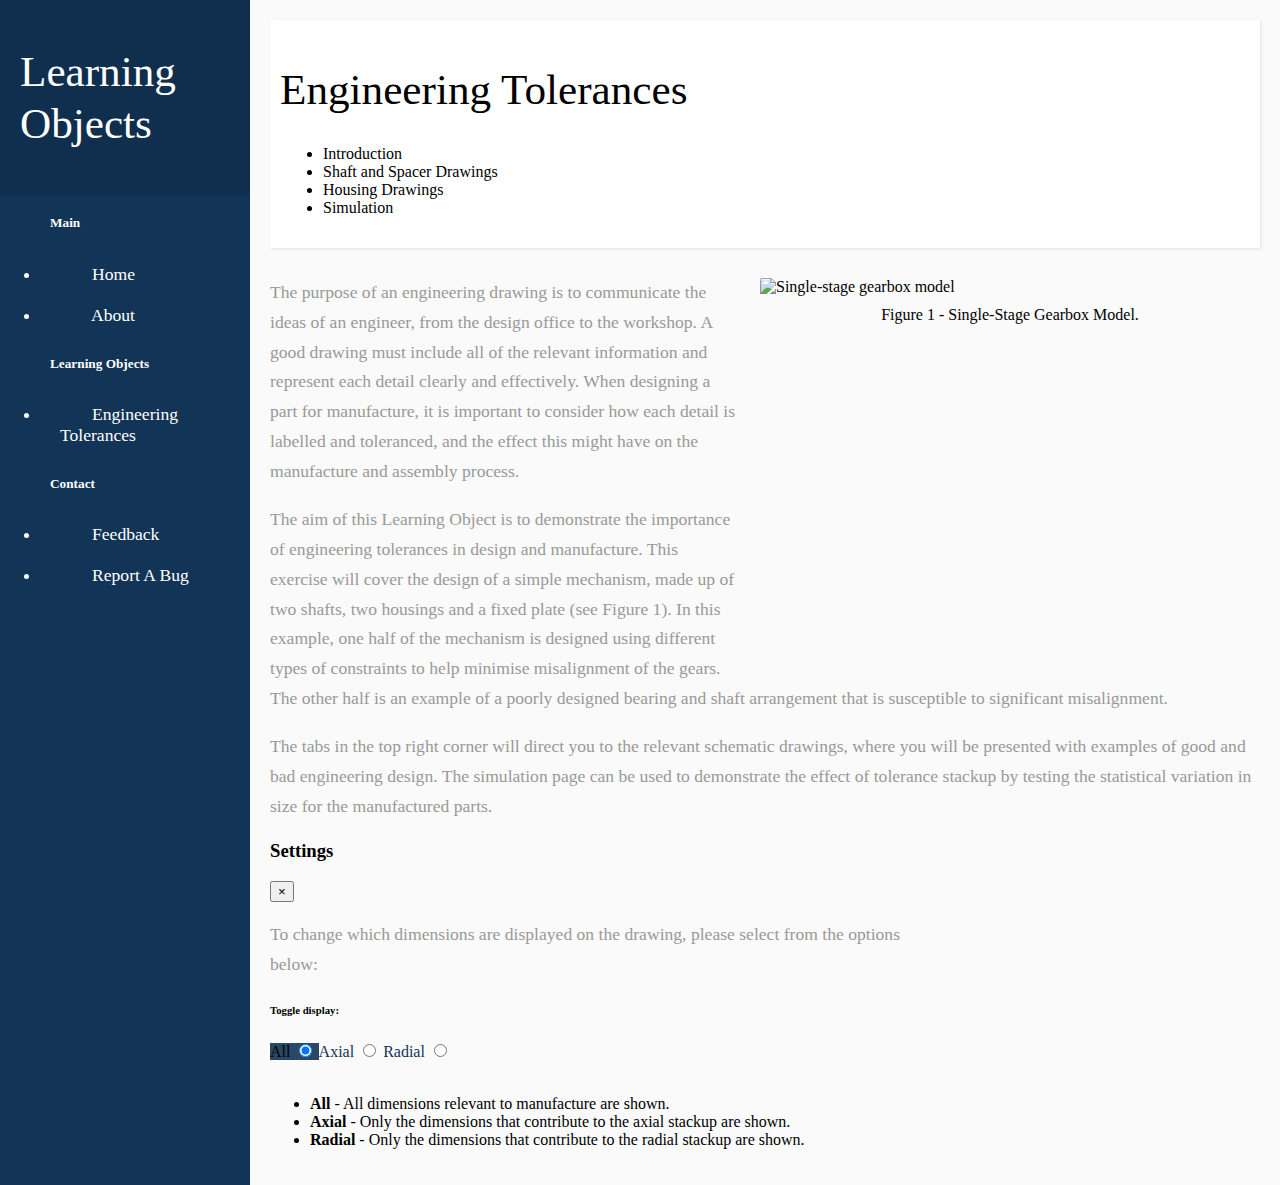
==== commit 81ddb374: "Pre-beta build" ====
--- a/index.html
+++ b/index.html
@@ -32,6 +32,49 @@
     <div class="wrapper">
         <!-- Sidebar  -->
         <div id="sidebar-placeholder"></div>
+        <nav id="sidebar">
+            <div class="sidebar-header">
+                <h2 class="display-5">Learning Objects</h2>
+            </div>
+
+            <ul class="list-unstyled components">
+                <h5> Main </h5>
+                <li>
+                    <a href="#introduction">
+                        <i class="fas fa-home icon-width"></i>
+                        Home
+                    </a>
+                </li>
+                <li>
+                    <a href="#introduction">
+                        <i class="fas fa-question icon-width"></i>
+                        About
+                    </a>
+                </li>
+
+                <h5> Learning Objects </h5>
+                <li>
+                    <a href="#introduction">
+                        <i class="fas fa-cogs icon-width"></i>
+                        Engineering Tolerances
+                    </a>
+                </li>
+
+                <h5> Contact </h5>
+                <li>
+                    <a href="https://www.imperial.ac.uk/">
+                        <i class="fas fa-pencil-alt icon-width"></i>
+                        Feedback
+                    </a>
+                </li>
+                <li>
+                    <a href="https://www.imperial.ac.uk/">
+                        <i class="fas fa-bug icon-width"></i>
+                        Report A Bug
+                    </a>
+                </li>
+            </ul>
+        </nav>
 
         <!-- Page Content  -->
         <div id="content">
@@ -39,157 +82,339 @@
             <!-- Navigation Bar -->
             <div id="navbar-placeholder"></div>
 
+            <!-- Navigation Bar -->
+            <nav class="navbar navbar-expand navbar-light bg-light">
+
+                <h1 class="display-5">Engineering Tolerances</h1>
+
+                <div class="container-fluid">
+                    <div class="collapse navbar-collapse" id="navbarSupportedContent">
+                        <ul class="nav navbar-nav ml-auto">
+                            <li class="nav-item" id="introduction-tab">
+                                <a class="nav-link" href="#introduction">Introduction</a>
+                            </li>
+                            <li class="nav-item" id="shaft-tab">
+                                <a class="nav-link" href="#shaft">Shaft and Spacer Drawings</a>
+                            </li>
+                            <li class="nav-item" id="housing-tab">
+                                <a class="nav-link" href="#housing">Housing Drawings</a>
+                            </li>
+                            <li class="nav-item" id="simulation-tab">
+                                <a class="nav-link" href="#simulation">Simulation</a>
+                            </li>
+                        </ul>
+                    </div>
+                </div>
+            </nav>
+
+
             <div id="navbar-content">
                 <div id="introduction-content">
-                    <h2>Introduction</h2>
-
                     <figure id="introduction-figure">
                         <img src="https://picsum.photos/500/400/?random" alt="Single-stage gearbox model" class="shadow">
                         <figcaption>Figure 1 - Single-Stage Gearbox Model.</figcaption>
                     </figure>
 
                     <p class="text-dark font-weight-normal">
-                        Engineering tolerances decide the acceptable range of sizes for a manufactured part and are defined by a set of upper and lower limits. When manufacturing multiple units of the same component, the variation in dimensions will tend to follow a particular <b>Gaussian Distribution</b>, where the tighter the tolerance, the narrower the range of variation and vice versa.
+                        The purpose of an engineering drawing is to communicate the ideas of an engineer, from the design office to the workshop. A good drawing must include all of the relevant information and represent each detail clearly and effectively. When designing a part for manufacture, it is important to consider how each detail is labelled and toleranced, and the effect this might have on the manufacture and assembly process.
                     </p>
                     <p class="text-dark font-weight-normal">
-                        The aim of this Learning Object is to demonstrate the importance of engineering tolerance in the manufacture and assembly of products. This exercise will cover the design of a simple single-stage gearbox, made up of an input shaft, output shaft and gear housing (see Figure 1). The tabs in the top right corner will direct you to the relevant schematic drawings, where you will be required to tolerance each of the nominal dimensions. The <b>Simulation</b> page can be used to test the statistical variation in size and to demonstrate the effect of tolerance stackup.
+                        The aim of this Learning Object is to demonstrate the importance of engineering tolerances in design and manufacture. This exercise will cover the design of a simple mechanism, made up of two shafts, two housings and a fixed plate (see Figure 1). In this example, one half of the mechanism is designed using different types of constraints to help minimise misalignment of the gears. The other half is an example of a poorly designed bearing and shaft arrangement that is susceptible to significant misalignment.
                     </p>
-                </div>
-
-                <div id="input_shaft-content" style="display:none;">
-                    <h2>Input Shaft</h2>
-
-                    <figure id="input-figure">
-                        <div id="input-container">
-                            <div class="btn-help">
-                                <button type="button" class="btn btn-info btn-circle" data-toggle="modal" data-target="#helpModal">
-                                  <i class="fas fa-question"></i>
-                              </button>
+                    <p class="text-dark font-weight-normal">
+                        The tabs in the top right corner will direct you to the relevant schematic drawings, where you will be presented with examples of good and bad engineering design. The simulation page can be used to demonstrate the effect of tolerance stackup by testing the statistical variation in size for the manufactured parts.
+                    </p>
+                </div>
+
+                <div id="shaft-content" style="display:none;">
+                    <ul class="nav nav-tabs">
+                        <li class="nav-item">
+                            <span class="nav-link active" href="#well-shaft-figure">Well Designed Shaft</span>
+                        </li>
+                        <li class="nav-item">
+                            <span class="nav-link" href="#poor-shaft-figure">Poorly Designed Shaft</span>
+                        </li>
+                        <li class="nav-item">
+                            <span class="nav-link" href="#spacer-figure">Spacer</span>
+                        </li>
+                    </ul>
+
+                    <div class="card shadow custom-card-tabs">
+                        <div class="card-body bg-light tab-content">
+                            <figure id="well-shaft-figure" class="tab-pane active">
+                                <div class="btn-settings">
+                                    <button type="button" class="btn btn-info btn-circle" data-toggle="modal" data-target="#settingsModal">
+                                        <span class="fas fa-cog"></span>
+                                    </button>
+                                </div>
+
+                                <div class="btn-group btn-group-toggle btn-group-datum" role="group">
+                                    <!-- A is the default setting -->
+                                    <label id="datum-wa" class="btn btn-info btn-tear">
+                                        <span class="btn-tear-text font-weight-bold">A</span>
+                                        <input type="radio" name="Datum-W" value="a" checked="checked">
+                                    </label>
+                                    <label id="datum-wb" class="btn btn-outline-info btn-tear">
+                                        <span class="btn-tear-text font-weight-bold">B</span>
+                                        <input type="radio" name="Datum-W" value="b">
+                                    </label>
+                                </div>
+
+                                <img src="LearningObjects/EngineeringTolerances/drawings/all_shaft_wa.png" alt="Housing Drawings" class="shadow">
+                                <figcaption>Figure 2a - Shaft Engineering Drawing (Well Designed).</figcaption>
+                            </figure>
+
+                            <figure id="poor-shaft-figure" class="tab-pane">
+                                <div class="btn-settings">
+                                    <button type="button" class="btn btn-info btn-circle" data-toggle="modal" data-target="#settingsModal">
+                                        <span class="fas fa-cog"></span>
+                                    </button>
+                                </div>
+
+                                <div class="btn-group btn-group-toggle btn-group-datum" role="group">
+                                    <!-- A is the default setting -->
+                                    <label id="datum-pa" class="btn btn-info btn-tear">
+                                        <span class="btn-tear-text font-weight-bold">A</span>
+                                        <input type="radio" name="Datum-P" value="a" checked="checked">
+                                    </label>
+                                    <label id="datum-pb" class="btn btn-outline-info btn-tear">
+                                        <span class="btn-tear-text font-weight-bold">B</span>
+                                        <input type="radio" name="Datum-P" value="b">
+                                    </label>
+                                </div>
+
+                                <img src="LearningObjects/EngineeringTolerances/drawings/all_shaft_pa.png" alt="Housing Drawings" class="shadow">
+                                <figcaption>Figure 2b - Shaft Engineering Drawing (Poorly Designed).</figcaption>
+                            </figure>
+
+                            <figure id="spacer-figure" class="tab-pane">
+                                <div class="btn-settings">
+                                    <button type="button" class="btn btn-info btn-circle" data-toggle="modal" data-target="#settingsModal">
+                                        <span class="fas fa-cog"></span>
+                                    </button>
+                                </div>
+                                <img src="LearningObjects/EngineeringTolerances/drawings/all_spacer.png" alt="Housing Drawings" class="shadow">
+                                <figcaption>Figure 2c - Spacer Engineering Drawing.</figcaption>
+                            </figure>
+                        </div>
+                    </div>
+
+                    <div class="side-content">
+                        <p class="text-dark font-weight-normal">
+                            The example drawings provided have been designed to demonstrate how the form of a shaft can contribute to the tolerance stackup. The <b>well designed shaft</b> uses various constraint types to locate the bearings and fix the spur gear, including a <b>spacer</b> that seperates the two. The <b>poorly designed shaft</b> only uses external circlips that are referenced from a datum point.
+                        </p>
+
+                        <div class="alert alert-primary alert-white">
+                            <div class="icon">
+                                <span class="fas fa-info-circle"></span>
                             </div>
-
-                            <div id="red-in20" class="btn-group-vertical btn-lvl" role="group" aria-label="Vertical button group">
-                                <div id="red-in20plus" class="btn-group">
-                                    <button type="button" class="btn btn-sm btn-outline-danger dropdown-toggle" data-toggle="dropdown" aria-haspopup="true" aria-expanded="false">Select upper limit</button>
-                                    <div class="dropdown-menu red-plus">
-                                        <option class="dropdown-item" value="1">+ 1.0 mm</option>
-                                        <option class="dropdown-item" value="2">+ 2.0 mm</option>
-                                        <option class="dropdown-item" value="3">+ 3.0 mm</option>
-                                    </div>
-                                </div>
-                                <div id="red-in20minus" class="btn-group">
-                                    <button type="button" class="btn btn-sm btn-outline-danger dropdown-toggle" data-toggle="dropdown" aria-haspopup="true" aria-expanded="false">Select lower limit</button>
-                                    <div class="dropdown-menu red-minus">
-                                        <option class="dropdown-item" value="-1">&#8211 1.0 mm</option>
-                                        <option class="dropdown-item" value="-2">&#8211 2.0 mm</option>
-                                        <option class="dropdown-item" value="-3">&#8211 3.0 mm</option>
-                                    </div>
-                                </div>
+                             To toggle which types of stackup dimension are displayed, click the settings button and select from <i><b>all</b></i>, <i><b>axial</b></i> or <i><b>radial</b></i>.
+                        </div>
+
+                        <h4>Things to try</h4>
+                        <ul>
+                            <li>Try changing the datum reference point and see how it affects the axial misalignment.
+                        </ul>
+                    </div>
+                </div>
+
+                <div id="housing-content" style="display:none;">
+                    <ul class="nav nav-tabs">
+                        <li class="nav-item">
+                            <span class="nav-link active" href="#well-housing-figure">Well Designed Housing</span>
+                        </li>
+                        <li class="nav-item">
+                            <span class="nav-link" href="#poor-housing-figure">Poorly Designed Housing</span>
+                        </li>
+                    </ul>
+
+                    <div class="card shadow custom-card-tabs">
+                        <div class="card-body bg-light tab-content">
+                            <figure id="well-housing-figure" class="tab-pane active">
+
+                                <div class="btn-settings">
+                                    <button type="button" class="btn btn-info btn-circle" data-toggle="modal" data-target="#settingsModal">
+                                        <span class="fas fa-cog"></span>
+                                    </button>
+                                </div>
+
+                                <img src="LearningObjects/EngineeringTolerances/drawings/all_housing_w.png" alt="Housing Drawings" class="shadow">
+                                <figcaption>Figure 3a - Bearing Housing Engineering Drawing (Well Designed).</figcaption>
+                            </figure>
+
+                            <figure id="poor-housing-figure" class="tab-pane">
+
+                                <div class="btn-settings">
+                                    <button type="button" class="btn btn-info btn-circle" data-toggle="modal" data-target="#settingsModal">
+                                        <span class="fas fa-cog"></span>
+                                    </button>
+                                </div>
+
+                                <img src="LearningObjects/EngineeringTolerances/drawings/all_housing_p.png" alt="Housing Drawings" class="shadow">
+                                <figcaption>Figure 3b - Bearing Housing Engineering Drawing (Poorly Designed).</figcaption>
+                            </figure>
+                        </div>
+                    </div>
+
+                    <div class="side-content">
+                        <p class="text-dark font-weight-normal">
+                            The design of the bearing housings also contribute to the tolerance stackup in both the axial and radial directions. The <b>well designed housing</b> uses a combination of shoulders and an endcap to locate the fixed bearing and the plate. The <b>poorly designed housing</b> uses only internal circlips to locate the bearing, and bolts to locate the plate.
+                        </p>
+
+                        <div class="alert alert-primary alert-white">
+                            <div class="icon">
+                                <span class="fas fa-info-circle"></span>
                             </div>
-
-                            <div id="blue-in10" class="btn-group btn-lvl">
-                                <button type="button" class="btn btn-sm btn-outline-primary dropdown-toggle" data-toggle="dropdown" aria-haspopup="true" aria-expanded="false">&Oslash 10 </button>
-                                <div class="dropdown-menu blue">
-                                    <option class="dropdown-item" value="0.50-10">10 mm</option>
-                                    <option class="dropdown-item" value="0.10-10.0">10.0 mm</option>
-                                    <option class="dropdown-item" value="0.02-10.00">10.00 mm</option>
-                                </div>
-                            </div>
-
-                            <img src="drawings/input.png" alt="Input Shaft" class="shadow">
-                            <figcaption>Figure 2 - Input Shaft Engineering Drawing.</figcaption>
-                        </div>
-                    </figure>
-                </div>
-
-                <div id="output_shaft-content" style="display:none;">
-                    <h2>Output Shaft</h2>
-
-                    <figure id="output-figure">
-                      <img src="drawings/output.png" alt="Output Shaft" class="shadow">
-                      <figcaption>Figure 3 - Output Shaft Engineering Drawing.</figcaption>
-                    </figure>
-                </div>
-
-                <div id="gear_housing-content" style="display:none;">
-                    <h2>Gear Housing</h2>
-
-                    <figure id="housing-figure">
-                      <img src="drawings/case2.png" alt="Gear Housing" class="shadow">
-                      <figcaption>Figure 4 - Gear Housing Engineering Drawing.</figcaption>
-                    </figure>
+                             To toggle which types of stackup dimensions are displayed, click the settings button and select from <i><b>all</b></i>, <i><b>axial</b></i> or <i><b>radial</b></i>.
+                        </div>
+
+                        <h4>Things to try</h4>
+                        <ul>
+                            <li>Try comparing the radial stackup contributions for the well designed and poorly designed housing.
+                        </ul>  
+                    </div>
                 </div>
 
                 <div id="simulation-content" style="display:none;">
-                    <h2>Simulation</h2>
-
-                    <p class="text-dark font-weight-normal">
-                        With each individual gearbox, the position of the inner components along the axial direction will vary based on the accepted tolerance. Starting from the bearing shoulder (label no.), each toleranced dimension along the shaft will contribute its own error based on the theoretical worst-case maximum. This is known as arithmetic tolerance stackup. Tolerance stackup calculations are a useful method of analysing engineering design and can be used to evaluate fits and potential misalignments.
+                    <p class="text-dark font-weight-normal" style="padding-bottom: 10px;">
+                        With each individual example, the position of the components in the assembly will vary based on the accepted tolerance. Certain toleranced dimensions will contribute their own error based on the variation in size. Tolerance stackup calculations are a useful method of analysing engineering design and can be used to evaluate any potential misalignments.
                     </p>
 
                     <div id="simulation-container">
                         <figure id="simulation-figure">
-                            <img src="drawings/assembly.png" alt="Assembly" class="shadow">
-                            <figcaption>Figure 5 - Gearbox Assembly Drawing.</figcaption>
+                            <img src="LearningObjects/EngineeringTolerances/drawings/assembly.png" alt="Assembly" class="shadow">
+                            <figcaption>Figure 4 - Example Mechanism Assembly Drawing.</figcaption>
                         </figure>
 
-                        <div class="card bg-light">
-
-                            <div class="card-body shadow">
-                                <h5 class="card-title">Tolerance Stackup Distribution Model</h5><hr/>
-
-                                <div id="simulation-plot"></div>
-
-                                <div id="simulation-again" style="display:none;">
-                                    <div class="d-flex" >
-                                        <button id="sim-button-again" type="button" class="btn btn-info flex-fill">Run Again</button>
-                                        <button id="sim-button-reset" type="button" class="btn btn-info flex-fill">Reset</button>
+                        <ul class="nav nav-tabs">
+                            <li class="nav-item">
+                                <span class="nav-link active" href="#distribution-model">Distribution Model</span>
+                            </li>
+                            <li class="nav-item">
+                                <span class="nav-link" href="#stackup-contributions">Stackup Contributions</span>
+                            </li>
+                        </ul>
+
+                        <div class="card shadow">
+                            <div class="card-body bg-light tab-content">
+
+                                <div id="distribution-model" class="tab-pane active">
+
+                                    <div id="simulation-plot"></div>
+
+                                    <div id="simulation-again" style="display:none;">
+                                        <div id="data-table">
+                                            <table class="table text-center">
+                                                <thead>
+                                                    <tr>
+                                                        <th scope="col"></th>
+                                                        <th scope="col">Mean (&mu;m)</th>
+                                                        <th scope="col">Standard Deviation (&mu;m)</th>
+                                                        <th scope="col">Rejected Units</th>
+                                                    </tr>
+                                                </thead>
+                                                <tbody>
+                                                    <tr id="data-row1">
+                                                        <th>Well Designed</th>
+                                                        <td></td>
+                                                        <td></td>
+                                                        <td></td>
+                                                    </tr>
+                                                    <tr  id="data-row2">
+                                                        <th>Poorly Designed</th>
+                                                        <td></td>
+                                                        <td></td>
+                                                        <td></td>
+                                                    </tr>
+                                                </tbody>
+                                            </table>
+                                        </div>
+
+                                        <div class="d-flex" >
+                                            <button id="sim-button-again" type="button" class="btn btn-info flex-fill font-weight-bold">Run Again</button>
+                                            <button id="sim-button-reset" type="button" class="btn btn-info flex-fill font-weight-bold">Reset</button>
+                                        </div>
                                     </div>
-                                </div>
-
-                                <div id="simulation-settings">
-                                    <p class="card-text text-dark font-weight-normal">This model simulates the distribution of manufactured gearboxes based on limits you have applied. To test the variation in misalignment, select the dimensions you wish to include, the number of units to simulate and press run.</p><hr/>
-
-                                    <h6 class="card-title">Tolerances to include:</h6>
-
-                                    <div id="tol-check" class="form-check">
-                                        <input class="form-check-input tol-all" type="checkbox" value="0" id="check0" checked="checked">
-                                        <label class="form-check-label" for="check0">Select all</label><br>
-
-                                        <div class="tol-single">
-                                            <input class="form-check-input" type="checkbox" value="0" id="check1" checked="checked">
-                                            <label class="form-check-label" for="check1">Tolerance 1</label><br>
-
-                                            <input class="form-check-input" type="checkbox" value="1" id="check2" checked="checked">
-                                            <label class="form-check-label" for="check2">Tolerance 2</label><br>
-
-                                            <input class="form-check-input" type="checkbox" value="2" id="check3" checked="checked">
-                                            <label class="form-check-label" for="check3">Tolerance 3</label><br>
-
-                                            <input class="form-check-input" type="checkbox" value="3" id="check4" checked="checked">
-                                            <label class="form-check-label" for="check4">Tolerance 4</label><br>
-                                        </div>
-                                    </div><br>
-
-                                    <h6 class="card-title">Number of units:</h6>
-                                    <div class="btn-group btn-group-toggle d-flex" role="group">
-                                        <!-- 10 units is the default setting -->
-                                        <label id="10units" class="btn btn-info flex-fill"> 10
-                                          <input type="radio" name="Units" value="10" checked="checked">
-                                        </label>
-                                        <label id="100units" class="btn btn-outline-info flex-fill"> 100
-                                          <input type="radio" name="Units" value="100">
-                                        </label>
-                                        <label id="10000units" class="btn btn-outline-info flex-fill"> 10,000
-                                          <input type="radio" name="Units" value="10000">
-                                        </label>
-                                    </div><hr/>
-
-                                    <span class="tooltip-wrapper btn-block disabled">
-                                        <button id="sim-button" type="button" class="btn btn-block btn-info">Run</button>
-                                    </span>
+
+                                    <div id="simulation-settings">
+                                        <p class="card-text text-dark font-weight-normal">
+                                            This model simulates the stackup distribution based on limits given in the engineering drawings. To test the variation in misalignment, select a direction, the number of units you wish to simulate and press run.
+                                        </p><hr/>
+
+                                        <h6 class="card-title">Datums selected:</h6>
+                                        <ul>
+                                            <li>Well Designed Shaft - <span id="well-datum-text" class="font-weight-bold">Datum A</span>.</li>
+                                            <li>Poorly Designed Shaft - <span id="poor-datum-text" class="font-weight-bold">Datum A</span>.</li>
+                                        </ul>
+
+                                        <h6 class="card-title">Quality control:</h6>
+                                        <ul>
+                                            <li>Reject units with a total axial misalignment greater than <b>&plusmn; 0.1mm</b>.</li>
+                                            <li>Reject units with a total radial misalignment greater than <b>&plusmn; 0.05mm</b>.</li>
+                                        </ul><hr>
+
+                                        <h6 class="card-title">Misalignment direction:</h6>
+                                        <div class="btn-group btn-group-toggle d-flex" role="group">
+                                            <!-- Axial is the default setting -->
+                                            <label id="axial-sim" class="btn btn-info flex-fill"> Axial
+                                                <input type="radio" name="Direction" value="axial" checked="checked">
+                                            </label>
+                                            <label id="radial-sim" class="btn btn-outline-info flex-fill"> Radial
+                                                <input type="radio" name="Direction" value="radial">
+                                            </label>
+                                        </div><br>
+
+                                        <h6 class="card-title">Number of units:</h6>
+                                        <div class="btn-group btn-group-toggle d-flex" role="group">
+                                            <!-- 100 units is the default setting -->
+                                            <label id="100units" class="btn btn-info flex-fill"> 100
+                                                <input type="radio" name="Units" value="100" checked="checked">
+                                            </label>
+                                            <label id="1000units" class="btn btn-outline-info flex-fill"> 1,000
+                                                <input type="radio" name="Units" value="1000">
+                                            </label>
+                                            <label id="10000units" class="btn btn-outline-info flex-fill"> 10,000
+                                                <input type="radio" name="Units" value="10000">
+                                            </label>
+                                        </div><hr/>
+
+                                        <span class="tooltip-wrapper btn-block disabled">
+                                            <button id="sim-button" type="button" class="btn btn-block btn-info font-weight-bold">Run</button>
+                                        </span>
+                                    </div>
+                                </div>
+
+                                <div id="stackup-contributions" class="tab-pane">
+                                    <p class="card-text text-dark font-weight-normal">
+                                        The table below outlines the main contributors to the tolerance stackup, divided into areas are included in this simulation, not included or contribute to the oblique misalignment (<i>also not included</i>). You can hover over the different elements to highlight each area that contribute to
+                                    </p>
+
+                                    <table class="table text-center">
+                                        <thead class="thead-dark">
+                                            <tr>
+                                                <th scope="col">Axial</th>
+                                                <th scope="col">Radial</th>
+                                            </tr>
+                                        </thead>
+                                        <tbody>
+                                            <tr>
+                                                <td class="btn btn-light">Included</td>
+                                                <td class="btn btn-light">Included</td>
+                                            </tr>
+                                            <tr>
+                                                <td class="btn btn-light">Not Included</td>
+                                                <td class="btn btn-light">Not Included</td>
+                                            </tr>
+                                            <tr>
+                                                <td class="btn btn-light">Oblique</td>
+                                                <td class="btn btn-light">Oblique</td>
+                                            </tr>
+                                        </tbody>
+                                    </table>
                                 </div>
 
                             </div>
+
                         </div>
 
                     </div>
@@ -199,29 +424,40 @@
             </div>
 
             <!-- Modal Content -->
-            <div class="modal fade" id="helpModal" tabindex="-1" role="dialog" aria-labelledby="helpModalLabel" aria-hidden="true">
+            <div class="modal fade" id="settingsModal" tabindex="-1" role="dialog" aria-labelledby="settingsModalLabel" aria-hidden="true">
                 <div class="modal-dialog modal-lg" role="document">
                     <div class="modal-content">
                         <div class="modal-header">
-                            <h3 class="modal-title" id="helpModalLabel">Help</h3>
+                            <h3 class="modal-title" id="settingsModalLabel">Settings</h3>
                             <button type="button" class="close" data-dismiss="modal" aria-label="Close">
                                 <span aria-hidden="true">&times;</span>
                             </button>
                         </div>
                         <div class="modal-body">
                             <p class="text-dark font-weight-normal">
-                                To add limits to a dimension, click on a coloured label and select a suitable fit from the list.
+                                To change which dimensions are displayed on the drawing, please select from the options below:
                             </p>
-                            <p class="text-dark font-weight-normal">
-                                <span class="btn btn-outline-danger">Red labels</span> indicate dimensions that must be toleranced according to a set of engineering standards.
-                            </p>
-                            <p class="text-dark font-weight-normal">
-                                <span class="btn btn-outline-primary">Blue labels</span> indicate dimensions that are toleranced based on the number of significant figures.
-                            </p>
-                            <figure>
-                              <img id="modal-figure" src="drawings/tolerances.png" alt="Drawing Tolerances">
-                              <figcaption>Drawing Tolerance Data</figcaption>
-                            </figure>
+
+                            <h6 class="card-title">Toggle display:</h6>
+                            <div class="btn-group btn-group-toggle d-flex" role="group">
+                                <!-- All is the default setting -->
+                                <label id="all-drawing" class="btn btn-info flex-fill"> All
+                                    <input type="radio" name="ToggleDisplay" value="all" checked="checked">
+                                </label>
+                                <label id="axial-drawing" class="btn btn-outline-info flex-fill"> Axial
+                                    <input type="radio" name="ToggleDisplay" value="axi">
+                                </label>
+                                <label id="radial-drawing" class="btn btn-outline-info flex-fill"> Radial
+                                    <input type="radio" name="ToggleDisplay" value="rad">
+                                </label>
+                            </div> <br>
+
+                            <ul>
+                              <li><b>All</b> - All dimensions relevant to manufacture are shown.</li>
+                              <li><b>Axial</b> - Only the dimensions that contribute to the axial stackup are shown.</li>
+                              <li><b>Radial</b> - Only the dimensions that contribute to the radial stackup are shown.</li>
+                            </ul>
+
                         </div>
                     </div>
                 </div>
--- a/styles/local.css
+++ b/styles/local.css
@@ -11,11 +11,16 @@
 
 figure {
     position: relative;
+    margin: 0px 0px 0px 0px;
 }
 
 figure figcaption {
     padding-top: 10px;
     text-align: center;
+}
+
+.side-content {
+    overflow: auto;
 }
 
 .display-5 {
@@ -27,6 +32,10 @@
 
 #content .display-5 {
     white-space: nowrap;
+}
+
+#content h2 {
+  margin-bottom: 25px;
 }
 
 .navbar-nav li {
@@ -41,7 +50,21 @@
     background-image: none !important;
 }
 
+.nav-tabs .nav-item.show .nav-link, .nav-tabs .nav-link.active {
+    color: #fff;
+    background-color:#294866;
+}
+
 /* Tab Content -------------------------------------------------------------- */
+.custom-card-tabs {
+    /*z-index: -1;*/
+    margin-top: -1px;
+}
+
+.nav-tabs {
+    border-bottom: 0px solid #dee2e6; */
+}
+
 #introduction-figure {
     float: right;
     margin-left: 20px;
@@ -49,14 +72,14 @@
     min-height: 400px;
 }
 
-#introduction-figure img, #input-figure img,
-  #output-figure img, #housing-figure img, #simulation-figure img{
+#introduction-figure img, #well-shaft-figure img, #spacer-figure img, #poor-shaft-figure img,
+#well-housing-figure img, #poor-housing-figure img, #simulation-figure img{
     border-radius: 2px;
 }
 
-#input-figure, #output-figure, #housing-figure {
+#well-shaft-figure, #spacer-figure, #poor-shaft-figure, #well-housing-figure, #poor-housing-figure {
     float: left;
-    margin: 10px 20px 0px 0px;
+    margin: 0px;
 }
 
 #simulation-figure {
@@ -64,17 +87,23 @@
     margin-right: 30px;
 }
 
-#input-figure img, #output-figure img, #housing-figure img {
-    max-height: 75vh;
+#shaft-content .card, #housing-content .card {
+    max-width: 54vw;
+    float: left;
+    margin-right: 30px
+}
+
+#well-shaft-figure img, #spacer-figure img, #poor-shaft-figure img, #well-housing-figure img, #poor-housing-figure img {
+    width: 100%;
 }
 
 #simulation-figure img {
     display: inline-block;
-    max-height: 64vh;
+    max-height: 35.8vw;
 }
 
 #simulation-container .card {
-    height: 64vh;
+    min-height: calc(35.8vw - 40px);
 }
 
 #simulation-plot {
@@ -85,18 +114,15 @@
     float: left;
 }
 
-#modal-figure {
-    display: block;
-    margin: auto;
-    max-width: 400px;
-    padding-top: 10px;
+.svg-container {
+    width: auto;
+}
+
+.tol-single {
+    margin-left: 20px;
 }
 
 /* List Style --------------------------------------------------------------- */
-/*.list-group-item {
-    background-color: #fafafa;
-}*/
-
 ul.list-group:after {
   clear: both;
   display: block;
@@ -106,5 +132,4 @@
 .list-group-item {
     border: 0 !important;
     margin: 0px 5px 10px 5px;
-    box-shadow: 5px 5px rgba(0, 0, 0, 0.1);
 }
--- a/styles/sidebar.css
+++ b/styles/sidebar.css
@@ -18,7 +18,7 @@
     background: #fff;
     border: none;
     border-radius: 0;
-    margin-bottom: 20px;
+    margin-bottom: 30px;
     box-shadow: 1px 1px 3px rgba(0, 0, 0, 0.1);
 }
 
--- a/styles/button.css
+++ b/styles/button.css
@@ -1,4 +1,4 @@
-/* Help Button Style -------------------------------------------------------- */
+/* Settings Button Style ---------------------------------------------------- */
 .btn-circle {
     width: 35px;
     height: 35px;
@@ -9,20 +9,19 @@
     border-radius: 20px;
 }
 
-.modal-body .btn {
-    vertical-align: bottom;
-    padding: 3px 5px;
+.modal-lg {
+  max-width: 650px;
 }
 
-.modal-lg {
-  max-width: 850px;
-}
-
-/* Help button type */
-.btn-help {
+/* Settings button type */
+.btn-settings {
     right: 0px;
     position: absolute;
     transform: translate(-33%, 33%);
+}
+
+.btn-settings .fa-cog {
+    transform: translate(-0.05px, -0.2px);
 }
 
 /* Button SASS generated style */
@@ -36,6 +35,25 @@
 
 .btn-outline-info {border-color: #294866; color: #123456;}
 
+/* Alert box ----------------------------------------------------------------- */
+.alert {
+  border-radius: 5px;
+  -webkit-border-radius: 5px;
+  box-shadow: 0 1px 2px rgba(0,0,0,0.11);
+  display: table;
+  width: 100%;
+  padding-left: 45px;
+}
+
+.alert-white .icon span {
+  font-size: 20px;
+  color: #294866;
+  left: 12px;
+  margin-top: -10px;
+  position: absolute;
+  top: 50%;
+}
+
 /* Button Group Style -------------------------------------------------------- */
 .flex-fill {
     flex: 1 1 0;
@@ -46,37 +64,100 @@
     margin: 0px 10px 0px 10px;
 }
 
-/* Label Button Style -------------------------------------------------------- */
-.dropdown > .btn {
-  font-family: century-gothic, sans-serif;
-  font-size: 2vh;
+/* Run button tooltip -------------------------------------------------------- */
+.tooltip-wrapper {
+    display: inline-block;
 }
 
-.diameter {
-    font-size: 2.5vh;
-    line-height: 2vh;
+.tooltip-wrapper .btn[disabled] {
+    pointer-events: none;
 }
 
-/* Level button type */
-.btn-lvl {
-    position: absolute;
-    transform: translate(0, -50%);
+.tooltip-inner {
+    white-space:nowrap;
+    max-width:none;
 }
 
-/* Rotated button type*/
-.btn-rot {
-    position: absolute;
-    transform-origin: top left;
-    transform: rotate(-90deg) translate(0, -50%);
+/* Datum Buttons ------------------------------------------------------------ */
+.btn-group-datum {
+    position: static;
 }
 
-/* Input Shaft Buttons ------------------------------------------------------ */
-.btn-in20a {
-    left: 35%;
-    top: 10vh;
+#well-shaft-figure .btn-group, #poor-shaft-figure .btn-group {
+    display: table;
 }
 
-.btn-in10 {
-    left: 55%;
-    top: 55vh;
+#datum-wa.btn-tear, #datum-wb.btn-tear, #datum-pa.btn-tear, #datum-pb.btn-tear {
+    width: 35px;
+    height: 35px;
+    border-radius: 50%;
+    border-top-right-radius: 0;
+    transform: rotate(-45deg);
+    float: left;
 }
+
+.btn-tear-text {
+    transform: rotate(45deg) translate(-1.5px, -2px);
+}
+
+#datum-wa {
+    top: 40.5%;
+    left: calc(30% - 17px);
+    position: absolute;
+}
+
+#datum-wb {
+    top: 40.5%;
+    left: calc(44.2% - 17px);
+    position: absolute;
+}
+
+#datum-pa {
+    top: 41%;
+    left: calc(32.5% - 17px);
+    position: absolute;
+}
+
+#datum-pb {
+    top: 41%;
+    left: calc(42.3% - 17px);
+    position: absolute;
+}
+
+/* Table Style -------------------------------------------------------------- */
+#data-table {
+    font-size: 0.75em;
+    padding: 0px 10px 0px 10px;
+}
+
+#data-row1 th {
+    color: rgb(41, 72, 102);
+}
+
+#data-row2 th {
+    color: rgb(247, 151, 95);
+}
+
+.table .thead-dark th {
+    background-color: #294866;
+    border-right: 2px solid #294866;
+    border-bottom: 0px;
+}
+
+.table td, .table th {
+    padding: 0.5rem;
+}
+
+.btn-light:hover, .btn-outline-light:hover {border-color: #294866;}
+.btn-light:not(:disabled):not(.disabled).active, .btn-light:not(:disabled):not(.disabled):active, .show>.btn-light.dropdown-toggle, .btn-outline-light:not(:disabled):not(.disabled).active, .btn-outline-light:not(:disabled):not(.disabled):active, .show>.btn-outline-light.dropdown-toggle {border-color: #294866;}
+
+table .btn {
+    display: table-cell;
+    border-radius: 0px;
+    border-color: #294866;
+    padding: 0.5rem;
+}
+
+table .btn:not(:disabled):not(.disabled) {
+    cursor: default;
+}
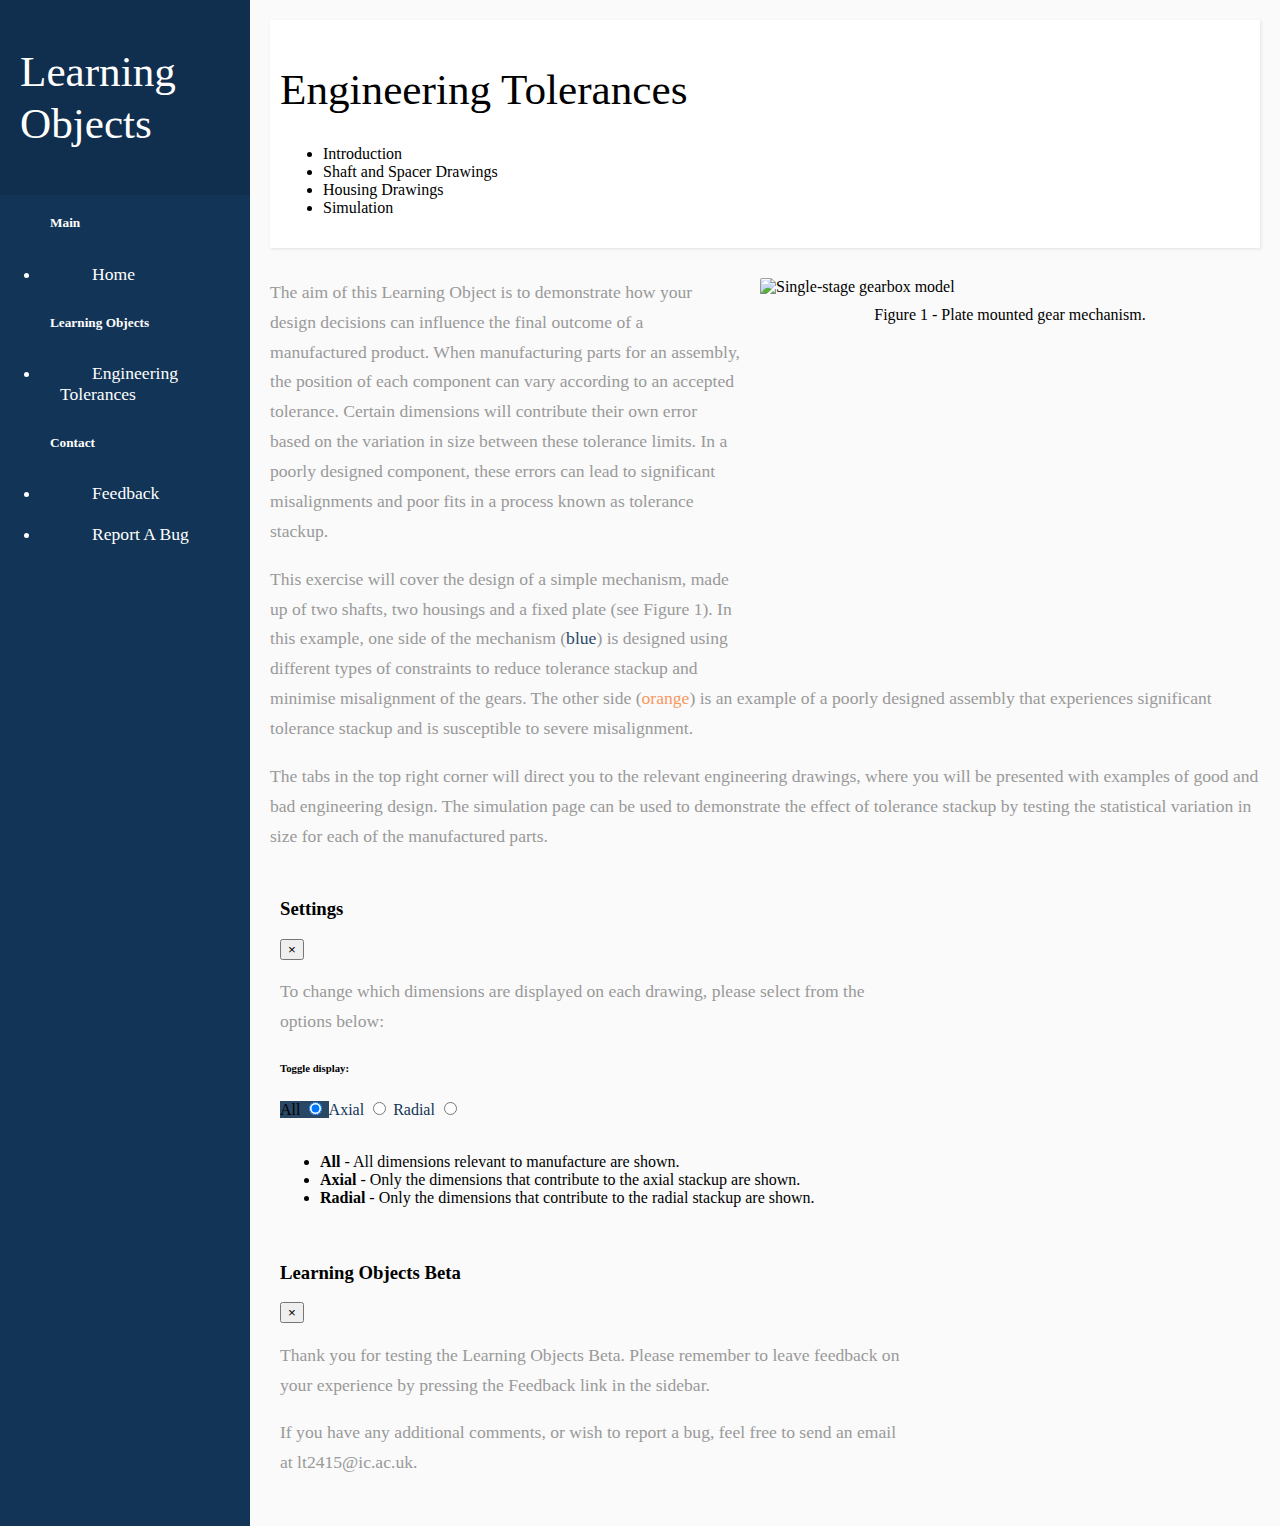
==== commit 6c622edd: "Clarified Edge compatibility" ====
--- a/index.html
+++ b/index.html
@@ -45,7 +45,7 @@
                         Home
                     </a>
                 </li>
-                <li>
+                <li hidden>
                     <a href="#introduction">
                         <i class="fas fa-question icon-width"></i>
                         About
@@ -62,13 +62,13 @@
 
                 <h5> Contact </h5>
                 <li>
-                    <a href="https://www.imperial.ac.uk/">
+                    <a href="https://goo.gl/forms/h5ZAzeTs7GRgxXnN2" target="_blank">
                         <i class="fas fa-pencil-alt icon-width"></i>
                         Feedback
                     </a>
                 </li>
                 <li>
-                    <a href="https://www.imperial.ac.uk/">
+                    <a href="https://goo.gl/forms/Lbt2Biw34OHAmTOO2" target="_blank">
                         <i class="fas fa-bug icon-width"></i>
                         Report A Bug
                     </a>
@@ -111,18 +111,18 @@
             <div id="navbar-content">
                 <div id="introduction-content">
                     <figure id="introduction-figure">
-                        <img src="https://picsum.photos/500/400/?random" alt="Single-stage gearbox model" class="shadow">
-                        <figcaption>Figure 1 - Single-Stage Gearbox Model.</figcaption>
+                        <img src="LearningObjects/EngineeringTolerances/figures/render.png" alt="Single-stage gearbox model" class="shadow">
+                        <figcaption>Figure 1 - Plate mounted gear mechanism.</figcaption>
                     </figure>
 
                     <p class="text-dark font-weight-normal">
-                        The purpose of an engineering drawing is to communicate the ideas of an engineer, from the design office to the workshop. A good drawing must include all of the relevant information and represent each detail clearly and effectively. When designing a part for manufacture, it is important to consider how each detail is labelled and toleranced, and the effect this might have on the manufacture and assembly process.
+                        The aim of this Learning Object is to demonstrate how your design decisions can influence the final outcome of a manufactured product. When manufacturing parts for an assembly, the position of each component can vary according to an accepted tolerance. Certain dimensions will contribute their own error based on the variation in size between these tolerance limits. In a poorly designed component, these errors can lead to significant misalignments and poor fits in a process known as <b>tolerance stackup</b>.
                     </p>
                     <p class="text-dark font-weight-normal">
-                        The aim of this Learning Object is to demonstrate the importance of engineering tolerances in design and manufacture. This exercise will cover the design of a simple mechanism, made up of two shafts, two housings and a fixed plate (see Figure 1). In this example, one half of the mechanism is designed using different types of constraints to help minimise misalignment of the gears. The other half is an example of a poorly designed bearing and shaft arrangement that is susceptible to significant misalignment.
+                        This exercise will cover the design of a simple mechanism, made up of two shafts, two housings and a fixed plate (see <span style="white-space: nowrap">Figure 1</span>). In this example, one side of the mechanism (<span class="font-weight-bold" style="color:rgb(41, 72, 102)">blue</span>) is designed using different types of constraints to reduce tolerance stackup and minimise misalignment of the gears. The other side (<span class="font-weight-bold" style="color:rgb(247, 151, 95)">orange</span>) is an example of a poorly designed assembly that experiences significant tolerance stackup and is susceptible to severe misalignment.
                     </p>
                     <p class="text-dark font-weight-normal">
-                        The tabs in the top right corner will direct you to the relevant schematic drawings, where you will be presented with examples of good and bad engineering design. The simulation page can be used to demonstrate the effect of tolerance stackup by testing the statistical variation in size for the manufactured parts.
+                        The tabs in the top right corner will direct you to the relevant engineering drawings, where you will be presented with examples of good and bad engineering design. The <b>simulation</b> page can be used to demonstrate the effect of tolerance stackup by testing the statistical variation in size for each of the manufactured parts.
                     </p>
                 </div>
 
@@ -201,19 +201,19 @@
 
                     <div class="side-content">
                         <p class="text-dark font-weight-normal">
-                            The example drawings provided have been designed to demonstrate how the form of a shaft can contribute to the tolerance stackup. The <b>well designed shaft</b> uses various constraint types to locate the bearings and fix the spur gear, including a <b>spacer</b> that seperates the two. The <b>poorly designed shaft</b> only uses external circlips that are referenced from a datum point.
+                            The example drawings provided demonstrate how the form of a shaft can contribute to the tolerance stackup. The <b>well designed shaft</b> uses various constraint types to locate the bearings and fix the spur gear, including a <b>spacer</b> that seperates the two. The <b>poorly designed shaft</b> only uses external circlips that are referenced from a datum point.
                         </p>
 
                         <div class="alert alert-primary alert-white">
                             <div class="icon">
                                 <span class="fas fa-info-circle"></span>
                             </div>
-                             To toggle which types of stackup dimension are displayed, click the settings button and select from <i><b>all</b></i>, <i><b>axial</b></i> or <i><b>radial</b></i>.
+                            To toggle which types of stackup dimension are displayed, click the settings button and select from <i><b>all</b></i>, <i><b>axial</b></i> or <i><b>radial</b></i>.
                         </div>
 
                         <h4>Things to try</h4>
                         <ul>
-                            <li>Try changing the datum reference point and see how it affects the axial misalignment.
+                            <li>Try changing the datum reference point to see how it affects the axial misalignment.
                         </ul>
                     </div>
                 </div>
@@ -265,19 +265,19 @@
                             <div class="icon">
                                 <span class="fas fa-info-circle"></span>
                             </div>
-                             To toggle which types of stackup dimensions are displayed, click the settings button and select from <i><b>all</b></i>, <i><b>axial</b></i> or <i><b>radial</b></i>.
+                            To toggle which types of stackup dimensions are displayed, click the settings button and select from <i><b>all</b></i>, <i><b>axial</b></i> or <i><b>radial</b></i>.
                         </div>
 
                         <h4>Things to try</h4>
                         <ul>
-                            <li>Try comparing the radial stackup contributions for the well designed and poorly designed housing.
-                        </ul>  
+                            <li>Try comparing the radial stackup contributions for the well designed and poorly designed housings.
+                        </ul>
                     </div>
                 </div>
 
                 <div id="simulation-content" style="display:none;">
                     <p class="text-dark font-weight-normal" style="padding-bottom: 10px;">
-                        With each individual example, the position of the components in the assembly will vary based on the accepted tolerance. Certain toleranced dimensions will contribute their own error based on the variation in size. Tolerance stackup calculations are a useful method of analysing engineering design and can be used to evaluate any potential misalignments.
+                        When manufacturing multiple components with toleranced dimensions, the variation in part size will tend to follow a <b>Gaussian Distribution</b>, where the tighter the tolerance range, the narrower the distribution and vice versa. As more and more tolerances begin to stackup, the variation in size becomes more prominent, which can lead to unwanted misalignments.
                     </p>
 
                     <div id="simulation-container">
@@ -290,7 +290,7 @@
                             <li class="nav-item">
                                 <span class="nav-link active" href="#distribution-model">Distribution Model</span>
                             </li>
-                            <li class="nav-item">
+                            <li class="nav-item" hidden>
                                 <span class="nav-link" href="#stackup-contributions">Stackup Contributions</span>
                             </li>
                         </ul>
@@ -353,40 +353,51 @@
                                             <li>Reject units with a total radial misalignment greater than <b>&plusmn; 0.05mm</b>.</li>
                                         </ul><hr>
 
-                                        <h6 class="card-title">Misalignment direction:</h6>
-                                        <div class="btn-group btn-group-toggle d-flex" role="group">
-                                            <!-- Axial is the default setting -->
-                                            <label id="axial-sim" class="btn btn-info flex-fill"> Axial
-                                                <input type="radio" name="Direction" value="axial" checked="checked">
-                                            </label>
-                                            <label id="radial-sim" class="btn btn-outline-info flex-fill"> Radial
-                                                <input type="radio" name="Direction" value="radial">
-                                            </label>
-                                        </div><br>
-
-                                        <h6 class="card-title">Number of units:</h6>
-                                        <div class="btn-group btn-group-toggle d-flex" role="group">
-                                            <!-- 100 units is the default setting -->
-                                            <label id="100units" class="btn btn-info flex-fill"> 100
-                                                <input type="radio" name="Units" value="100" checked="checked">
-                                            </label>
-                                            <label id="1000units" class="btn btn-outline-info flex-fill"> 1,000
-                                                <input type="radio" name="Units" value="1000">
-                                            </label>
-                                            <label id="10000units" class="btn btn-outline-info flex-fill"> 10,000
-                                                <input type="radio" name="Units" value="10000">
-                                            </label>
-                                        </div><hr/>
-
-                                        <span class="tooltip-wrapper btn-block disabled">
-                                            <button id="sim-button" type="button" class="btn btn-block btn-info font-weight-bold">Run</button>
-                                        </span>
+                                        <div id="edge-hide">
+                                            <h6 class="card-title">Misalignment direction:</h6>
+                                            <div class="btn-group btn-group-toggle d-flex" role="group">
+                                                <!-- Axial is the default setting -->
+                                                <label id="axial-sim" class="btn btn-info flex-fill"> Axial
+                                                    <input type="radio" name="Direction" value="axial" checked="checked">
+                                                </label>
+                                                <label id="radial-sim" class="btn btn-outline-info flex-fill"> Radial
+                                                    <input type="radio" name="Direction" value="radial">
+                                                </label>
+                                            </div><br>
+
+                                            <h6 class="card-title">Number of units:</h6>
+                                            <div class="btn-group btn-group-toggle d-flex" role="group">
+                                                <!-- 100 units is the default setting -->
+                                                <label id="100units" class="btn btn-info flex-fill"> 100
+                                                    <input type="radio" name="Units" value="100" checked="checked">
+                                                </label>
+                                                <label id="1000units" class="btn btn-outline-info flex-fill"> 1,000
+                                                    <input type="radio" name="Units" value="1000">
+                                                </label>
+                                                <label id="10000units" class="btn btn-outline-info flex-fill"> 10,000
+                                                    <input type="radio" name="Units" value="10000">
+                                                </label>
+                                            </div><hr/>
+
+                                            <span class="tooltip-wrapper btn-block disabled">
+                                                <button id="sim-button" type="button" class="btn btn-block btn-info font-weight-bold">Run</button>
+                                            </span>
+                                        </div>
+                                        
+                                        <div id="edge-warning" hidden>
+                                            <div class="alert alert-danger alert-white">
+                                                <div class="icon">
+                                                    <span class="fas fa-info-circle"></span>
+                                                </div>
+                                                <b>Warning!</b> This simulation does not support Microsoft Edge. Supported browsers: Chrome, Firefox, Safari.
+                                            </div>
+                                        </div>
                                     </div>
                                 </div>
 
-                                <div id="stackup-contributions" class="tab-pane">
+                                <div id="stackup-contributions" class="tab-pane" hidden>
                                     <p class="card-text text-dark font-weight-normal">
-                                        The table below outlines the main contributors to the tolerance stackup, divided into areas are included in this simulation, not included or contribute to the oblique misalignment (<i>also not included</i>). You can hover over the different elements to highlight each area that contribute to
+                                        The table below outlines the main contributors to the tolerance stackup, divided into areas that are included in this simulation, not included or contribute to the oblique misalignment (<i>also not included</i>). You can hover over the different elements to highlight each area that contribute to
                                     </p>
 
                                     <table class="table text-center">
@@ -435,7 +446,7 @@
                         </div>
                         <div class="modal-body">
                             <p class="text-dark font-weight-normal">
-                                To change which dimensions are displayed on the drawing, please select from the options below:
+                                To change which dimensions are displayed on     each drawing, please select from the options below:
                             </p>
 
                             <h6 class="card-title">Toggle display:</h6>
@@ -453,11 +464,32 @@
                             </div> <br>
 
                             <ul>
-                              <li><b>All</b> - All dimensions relevant to manufacture are shown.</li>
-                              <li><b>Axial</b> - Only the dimensions that contribute to the axial stackup are shown.</li>
-                              <li><b>Radial</b> - Only the dimensions that contribute to the radial stackup are shown.</li>
+                                <li><b>All</b> - All dimensions relevant to manufacture are shown.</li>
+                                <li><b>Axial</b> - Only the dimensions that contribute to the axial stackup are shown.</li>
+                                <li><b>Radial</b> - Only the dimensions that contribute to the radial stackup are shown.</li>
                             </ul>
 
+                        </div>
+                    </div>
+                </div>
+            </div>
+
+            <div class="modal fade" id="betaModal" tabindex="-1" role="dialog" aria-labelledby="betaModalLabel" aria-hidden="true">
+                <div class="modal-dialog modal-lg" role="document">
+                    <div class="modal-content">
+                        <div class="modal-header">
+                            <h3 class="modal-title" id="betaModalLabel">Learning Objects Beta</h3>
+                            <button type="button" class="close" data-dismiss="modal" aria-label="Close">
+                                <span aria-hidden="true">&times;</span>
+                            </button>
+                        </div>
+                        <div class="modal-body">
+                            <p class="text-dark font-weight-normal">
+                                Thank you for testing the Learning Objects Beta. Please remember to leave feedback on your experience by pressing the <b>Feedback</b> link in the sidebar.
+                            </p>
+                            <p class="text-dark font-weight-normal">
+                                If you have any additional comments, or wish to report a bug, feel free to send an email at <a href="mailto:lt2415@ic.ac.uk">lt2415@ic.ac.uk</a>.
+                            </p>
                         </div>
                     </div>
                 </div>
--- a/styles/button.css
+++ b/styles/button.css
@@ -11,6 +11,10 @@
 
 .modal-lg {
   max-width: 650px;
+}
+
+.modal-content {
+    padding: 10px;
 }
 
 /* Settings button type */
@@ -47,7 +51,6 @@
 
 .alert-white .icon span {
   font-size: 20px;
-  color: #294866;
   left: 12px;
   margin-top: -10px;
   position: absolute;
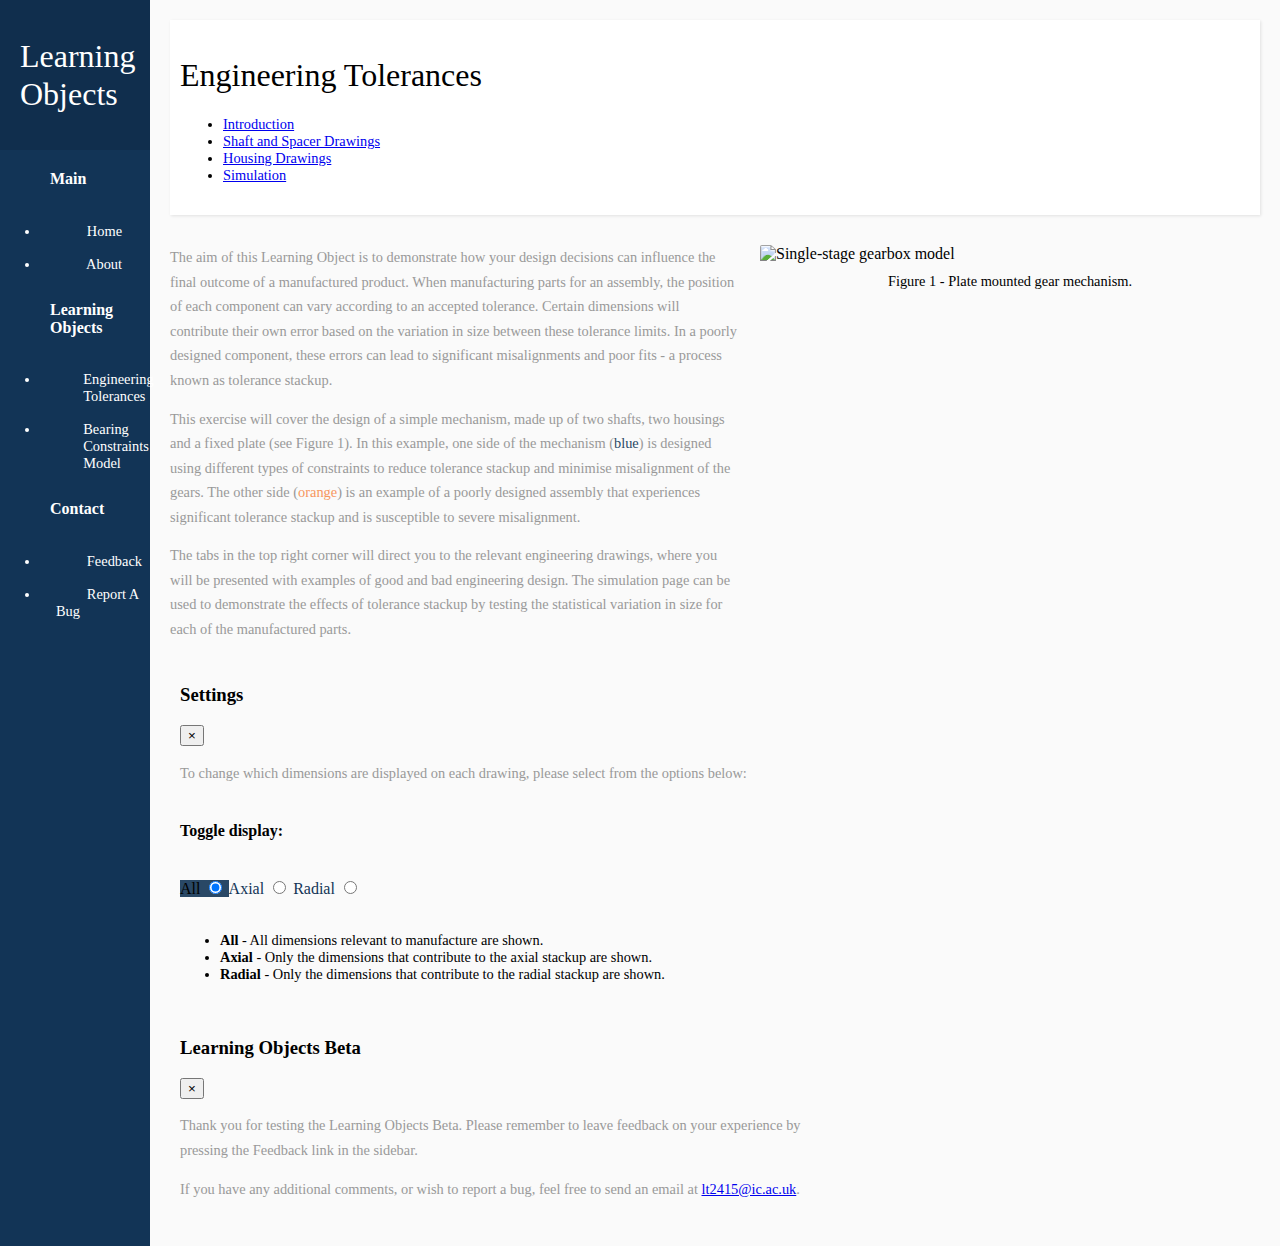
==== commit 22a03d76: "Functionally complete (minus zoom)" ====
--- a/index.html
+++ b/index.html
@@ -38,14 +38,14 @@
             </div>
 
             <ul class="list-unstyled components">
-                <h5> Main </h5>
+                <h5>Main</h5>
                 <li>
                     <a href="#introduction">
                         <i class="fas fa-home icon-width"></i>
                         Home
                     </a>
                 </li>
-                <li hidden>
+                <li>
                     <a href="#introduction">
                         <i class="fas fa-question icon-width"></i>
                         About
@@ -54,9 +54,19 @@
 
                 <h5> Learning Objects </h5>
                 <li>
-                    <a href="#introduction">
-                        <i class="fas fa-cogs icon-width"></i>
+                    <a href="#introduction" class="sidelist">
+                        <div class="icon-height">
+                            <i class="fas fa-cogs icon-width"></i>
+                        </div>
                         Engineering Tolerances
+                    </a>
+                </li>
+                <li>
+                    <a href="#introduction" class="sidelist">
+                        <div class="icon-height">
+                            <i class="fas fa-wrench icon-width"></i>
+                        </div>
+                        Bearing Constraints Model
                     </a>
                 </li>
 
@@ -116,13 +126,13 @@
                     </figure>
 
                     <p class="text-dark font-weight-normal">
-                        The aim of this Learning Object is to demonstrate how your design decisions can influence the final outcome of a manufactured product. When manufacturing parts for an assembly, the position of each component can vary according to an accepted tolerance. Certain dimensions will contribute their own error based on the variation in size between these tolerance limits. In a poorly designed component, these errors can lead to significant misalignments and poor fits in a process known as <b>tolerance stackup</b>.
+                        The aim of this Learning Object is to demonstrate how your design decisions can influence the final outcome of a manufactured product. When manufacturing parts for an assembly, the position of each component can vary according to an accepted tolerance. Certain dimensions will contribute their own error based on the variation in size between these tolerance limits. In a poorly designed component, these errors can lead to significant misalignments and poor fits - a process known as <b>tolerance stackup</b>.
                     </p>
                     <p class="text-dark font-weight-normal">
                         This exercise will cover the design of a simple mechanism, made up of two shafts, two housings and a fixed plate (see <span style="white-space: nowrap">Figure 1</span>). In this example, one side of the mechanism (<span class="font-weight-bold" style="color:rgb(41, 72, 102)">blue</span>) is designed using different types of constraints to reduce tolerance stackup and minimise misalignment of the gears. The other side (<span class="font-weight-bold" style="color:rgb(247, 151, 95)">orange</span>) is an example of a poorly designed assembly that experiences significant tolerance stackup and is susceptible to severe misalignment.
                     </p>
                     <p class="text-dark font-weight-normal">
-                        The tabs in the top right corner will direct you to the relevant engineering drawings, where you will be presented with examples of good and bad engineering design. The <b>simulation</b> page can be used to demonstrate the effect of tolerance stackup by testing the statistical variation in size for each of the manufactured parts.
+                        The tabs in the top right corner will direct you to the relevant engineering drawings, where you will be presented with examples of good and bad engineering design. The <b>simulation</b> page can be used to demonstrate the effects of tolerance stackup by testing the statistical variation in size for each of the manufactured parts.
                     </p>
                 </div>
 
@@ -211,9 +221,11 @@
                             To toggle which types of stackup dimension are displayed, click the settings button and select from <i><b>all</b></i>, <i><b>axial</b></i> or <i><b>radial</b></i>.
                         </div>
 
-                        <h4>Things to try</h4>
+                        <h4>Things to think about</h4>
                         <ul>
-                            <li>Try changing the datum reference point to see how it affects the axial misalignment.
+                            <li>Try changing the datum reference point (A and B) to see how it affects the axial misalignment.</li>
+                            <li>Which shaft design is easier to manufacture and why?</li>
+                            <li>What is the benefit of using a spacer?</li>
                         </ul>
                     </div>
                 </div>
@@ -250,7 +262,19 @@
                                     </button>
                                 </div>
 
-                                <img src="LearningObjects/EngineeringTolerances/drawings/all_housing_p.png" alt="Housing Drawings" class="shadow">
+                                <div class="btn-group btn-group-toggle btn-group-datum" role="group">
+                                    <!-- A is the default setting -->
+                                    <label id="datum-ha" class="btn btn-info btn-tear">
+                                        <span class="btn-tear-text font-weight-bold">A</span>
+                                        <input type="radio" name="Datum-H" value="a" checked="checked">
+                                    </label>
+                                    <label id="datum-hb" class="btn btn-outline-info btn-tear">
+                                        <span class="btn-tear-text font-weight-bold">B</span>
+                                        <input type="radio" name="Datum-H" value="b">
+                                    </label>
+                                </div>
+
+                                <img src="LearningObjects/EngineeringTolerances/drawings/all_housing_pa.png" alt="Housing Drawings" class="shadow">
                                 <figcaption>Figure 3b - Bearing Housing Engineering Drawing (Poorly Designed).</figcaption>
                             </figure>
                         </div>
@@ -258,7 +282,7 @@
 
                     <div class="side-content">
                         <p class="text-dark font-weight-normal">
-                            The design of the bearing housings also contribute to the tolerance stackup in both the axial and radial directions. The <b>well designed housing</b> uses a combination of shoulders and an endcap to locate the fixed bearing and the plate. The <b>poorly designed housing</b> uses only internal circlips to locate the bearing, and bolts to locate the plate.
+                            The design of the bearing housings also contribute to the tolerance stackup in both the axial and radial directions. The <b>well designed housing</b> uses a combination of shoulders and an endcap to locate the fixed bearing and the plate. The <b>poorly designed housing</b> only uses internal circlips to locate the bearing, and fasteners to locate the plate.
                         </p>
 
                         <div class="alert alert-primary alert-white">
@@ -268,9 +292,10 @@
                             To toggle which types of stackup dimensions are displayed, click the settings button and select from <i><b>all</b></i>, <i><b>axial</b></i> or <i><b>radial</b></i>.
                         </div>
 
-                        <h4>Things to try</h4>
+                        <h4>Things to think about</h4>
                         <ul>
-                            <li>Try comparing the radial stackup contributions for the well designed and poorly designed housings.
+                            <li>Try comparing the radial stackup contributions for the well designed and poorly designed housings.</li>
+                            <li>How is the tolerance stackup affected by switching the type of fastener in the poorly designed housing - A is constrained by two dowel pins, B is constrained by two hex bolts.</li>
                         </ul>
                     </div>
                 </div>
@@ -282,21 +307,24 @@
 
                     <div id="simulation-container">
                         <figure id="simulation-figure">
-                            <img src="LearningObjects/EngineeringTolerances/drawings/assembly.png" alt="Assembly" class="shadow">
-                            <figcaption>Figure 4 - Example Mechanism Assembly Drawing.</figcaption>
+                            <img src="LearningObjects/EngineeringTolerances/drawings/assembly_a.png" alt="Assembly" class="shadow" id="simulation-assembly">
+                            <figcaption>Figure 4 - Gear Mechanism Assembly Drawing.</figcaption>
                         </figure>
 
                         <ul class="nav nav-tabs">
                             <li class="nav-item">
                                 <span class="nav-link active" href="#distribution-model">Distribution Model</span>
                             </li>
-                            <li class="nav-item" hidden>
-                                <span class="nav-link" href="#stackup-contributions">Stackup Contributions</span>
+                            <li class="nav-item">
+                                <span class="nav-link" href="#simulation-assumptions">Assumptions</span>
+                            </li>
+                            <li class="nav-item">
+                                <span class="nav-link" href="#simulation-custom">Custom Model</span>
                             </li>
                         </ul>
 
                         <div class="card shadow">
-                            <div class="card-body bg-light tab-content">
+                            <div class="card-body bg-light tab-content" id="simulation-overflow">
 
                                 <div id="distribution-model" class="tab-pane active">
 
@@ -339,22 +367,23 @@
                                     <div id="simulation-settings">
                                         <p class="card-text text-dark font-weight-normal">
                                             This model simulates the stackup distribution based on limits given in the engineering drawings. To test the variation in misalignment, select a direction, the number of units you wish to simulate and press run.
-                                        </p><hr/>
-
-                                        <h6 class="card-title">Datums selected:</h6>
+                                        </p><hr>
+
+                                        <h6 class="card-title">Datums and Fasteners Selected:</h6>
                                         <ul>
-                                            <li>Well Designed Shaft - <span id="well-datum-text" class="font-weight-bold">Datum A</span>.</li>
-                                            <li>Poorly Designed Shaft - <span id="poor-datum-text" class="font-weight-bold">Datum A</span>.</li>
+                                            <li>Well designed shaft - <span id="well-datum-text" class="font-weight-bold">Datum A</span>.</li>
+                                            <li>Poorly designed shaft - <span id="poor-datum-text" class="font-weight-bold">Datum A</span>.</li>
+                                            <li>Poorly designed housing - <span id="housing-datum-text" class="font-weight-bold">Pin Fasteners</span>.</li>
                                         </ul>
 
-                                        <h6 class="card-title">Quality control:</h6>
+                                        <h6 class="card-title">Quality Control:</h6>
                                         <ul>
                                             <li>Reject units with a total axial misalignment greater than <b>&plusmn; 0.1mm</b>.</li>
                                             <li>Reject units with a total radial misalignment greater than <b>&plusmn; 0.05mm</b>.</li>
                                         </ul><hr>
 
                                         <div id="edge-hide">
-                                            <h6 class="card-title">Misalignment direction:</h6>
+                                            <h6 class="card-title">Misalignment Direction:</h6>
                                             <div class="btn-group btn-group-toggle d-flex" role="group">
                                                 <!-- Axial is the default setting -->
                                                 <label id="axial-sim" class="btn btn-info flex-fill"> Axial
@@ -365,7 +394,7 @@
                                                 </label>
                                             </div><br>
 
-                                            <h6 class="card-title">Number of units:</h6>
+                                            <h6 class="card-title">Number of Units:</h6>
                                             <div class="btn-group btn-group-toggle d-flex" role="group">
                                                 <!-- 100 units is the default setting -->
                                                 <label id="100units" class="btn btn-info flex-fill"> 100
@@ -383,45 +412,204 @@
                                                 <button id="sim-button" type="button" class="btn btn-block btn-info font-weight-bold">Run</button>
                                             </span>
                                         </div>
-                                        
+
                                         <div id="edge-warning" hidden>
                                             <div class="alert alert-danger alert-white">
                                                 <div class="icon">
                                                     <span class="fas fa-info-circle"></span>
                                                 </div>
-                                                <b>Warning!</b> This simulation does not support Microsoft Edge. Supported browsers: Chrome, Firefox, Safari.
+                                                <b>Warning!</b> This simulation does not support Microsoft Edge. Supported browsers: Chrome, Firefox.
                                             </div>
                                         </div>
                                     </div>
                                 </div>
 
-                                <div id="stackup-contributions" class="tab-pane" hidden>
+                                <div id="simulation-assumptions" class="tab-pane">
                                     <p class="card-text text-dark font-weight-normal">
-                                        The table below outlines the main contributors to the tolerance stackup, divided into areas that are included in this simulation, not included or contribute to the oblique misalignment (<i>also not included</i>). You can hover over the different elements to highlight each area that contribute to
+                                        The distribution model simulates the gear mechanism under a number of assumptions.
                                     </p>
 
-                                    <table class="table text-center">
-                                        <thead class="thead-dark">
-                                            <tr>
-                                                <th scope="col">Axial</th>
-                                                <th scope="col">Radial</th>
-                                            </tr>
-                                        </thead>
-                                        <tbody>
-                                            <tr>
-                                                <td class="btn btn-light">Included</td>
-                                                <td class="btn btn-light">Included</td>
-                                            </tr>
-                                            <tr>
-                                                <td class="btn btn-light">Not Included</td>
-                                                <td class="btn btn-light">Not Included</td>
-                                            </tr>
-                                            <tr>
-                                                <td class="btn btn-light">Oblique</td>
-                                                <td class="btn btn-light">Oblique</td>
-                                            </tr>
-                                        </tbody>
-                                    </table>
+                                    <h6 class="card-title">Tolerance asusmptions:</h6>
+                                    <p class="card-text text-dark font-weight-normal">
+                                        The gear mechanism used in this example is made up of multiple components, each with their own unique tolerances. To simplify this model, only the custom manufactured parts (given in the engineering drawings) were considered. The inherent tolerances of stock components (eg. bearings, bolts, gears) were not included as part of this simulation.
+                                    </p>
+
+                                    <h6 class="card-title">Model assumptions:</h6>
+                                    <p class="card-text text-dark font-weight-normal">
+                                        The distribution model simulates the variation in part size using a Gaussian distribution, mapped across the upper and lower limits. Sizes are generated using a 5<sup>th</sup> order approximation method based on the central limit theorem [<a href="https://en.wikipedia.org/wiki/Normal_distribution#Generating_values_from_normal_distribution">1</a>].
+                                    </p>
+
+                                </div>
+
+                                <div id="simulation-custom" class="tab-pane">
+
+                                    <div id="simulation-plot-custom"></div>
+
+                                    <div id="simulation-again-custom" style="display:none;">
+                                        <div id="data-table-custom">
+                                            <table class="table text-center">
+                                                <thead>
+                                                    <tr>
+                                                        <th scope="col"></th>
+                                                        <th scope="col">Mean (&mu;m)</th>
+                                                        <th scope="col">Standard Deviation (&mu;m)</th>
+                                                        <th scope="col">Rejected Units</th>
+                                                    </tr>
+                                                </thead>
+                                                <tbody>
+                                                    <tr id="data-row1-custom">
+                                                        <th>Tolerance Set 1</th>
+                                                        <td></td>
+                                                        <td></td>
+                                                        <td></td>
+                                                    </tr>
+                                                    <tr  id="data-row2-custom">
+                                                        <th>Tolerance Set 2</th>
+                                                        <td></td>
+                                                        <td></td>
+                                                        <td></td>
+                                                    </tr>
+                                                </tbody>
+                                            </table>
+                                        </div>
+
+                                        <div class="d-flex" >
+                                            <button id="sim-button-again-custom" type="button" class="btn btn-info flex-fill font-weight-bold">Run Again</button>
+                                            <button id="sim-button-reset-custom" type="button" class="btn btn-info flex-fill font-weight-bold">Reset</button>
+                                        </div>
+                                    </div>
+
+                                    <div id="simulation-settings-custom">
+                                        <p class="card-text text-dark font-weight-normal">
+                                            To simulate the distribution model for your own designs, add the lower and upper bounds of each dimension, select the number of units and press run.
+                                        </p> <hr>
+
+                                        <div id="bounds-container" class="container">
+                                            <div class="row">
+                                                <div class="col">
+                                                    <h6 class="card-title">Tolerance Set 1:</h6>
+
+                                                    <form>
+                                                        <div class="form-group row">
+                                                            <div class="form-inline">
+                                                                <label>Upper:</label>
+                                                                <input type="number" max="1" min="-1" step="0.01" value="0" class="form-control mx-sm-3" name="set1" id="upperA1">
+                                                                <label for="upperA1" class="mm">mm</label>
+                                                            </div>
+                                                            <div class="form-inline">
+                                                                <label>Lower:</label>
+                                                                <input type="number" max="1" min="-1" step="0.01" value="0" class="form-control mx-sm-3" name="set1" id="lowerA1">
+                                                                <label class="mm">mm</label>
+                                                            </div>
+                                                        </div>
+
+                                                        <div class="form-group row">
+                                                            <div class="form-inline">
+                                                                <label>Upper:</label>
+                                                                <input type="number" max="1" min="-1" step="0.01" value="0" class="form-control mx-sm-3" name="set1" id="upperB1">
+                                                                <label class="mm">mm</label>
+                                                            </div>
+                                                            <div class="form-inline">
+                                                                <label>Lower:</label>
+                                                                <input type="number" max="1" min="-1" step="0.01" value="0" class="form-control mx-sm-3" name="set1" id="lowerB1">
+                                                                <label class="mm">mm</label>
+                                                            </div>
+                                                        </div>
+
+                                                        <div class="form-group row">
+                                                            <div class="form-inline">
+                                                                <label>Upper:</label>
+                                                                <input type="number" max="1" min="-1" step="0.01" value="0" class="form-control mx-sm-3" name="set1" id="upperC1">
+                                                                <label class="mm">mm</label>
+                                                            </div>
+                                                            <div class="form-inline">
+                                                                <label>Lower:</label>
+                                                                <input type="number" max="1" min="-1" step="0.01" value="0" class="form-control mx-sm-3" name="set1" id="lowerC1">
+                                                                <label class="mm">mm</label>
+                                                            </div>
+                                                        </div>
+                                                    </form>
+                                                </div>
+                                                <div class="col">
+                                                    <h6 class="card-title">Tolerance Set 2:</h6>
+
+                                                    <form>
+                                                        <div class="form-group row">
+                                                            <div class="form-inline">
+                                                                <label>Upper:</label>
+                                                                <input type="number" max="1" min="-1" step="0.01" value="0" class="form-control mx-sm-3" name="set2" id="upperA2">
+                                                                <label class="mm">mm</label>
+                                                            </div>
+                                                            <div class="form-inline">
+                                                                <label>Lower:</label>
+                                                                <input type="number" max="1" min="-1" step="0.01" value="0" class="form-control mx-sm-3" name="set2" id="lowerA2">
+                                                                <label class="mm">mm</label>
+                                                            </div>
+                                                        </div>
+
+                                                        <div class="form-group row">
+                                                            <div class="form-inline">
+                                                                <label>Upper:</label>
+                                                                <input type="number" max="1" min="-1" step="0.01" value="0" class="form-control mx-sm-3" name="set2" id="upperB2">
+                                                                <label class="mm">mm</label>
+                                                            </div>
+                                                            <div class="form-inline">
+                                                                <label>Lower:</label>
+                                                                <input type="number" max="1" min="-1" step="0.01" value="0" class="form-control mx-sm-3" name="set2" id="lowerB2">
+                                                                <label class="mm">mm</label>
+                                                            </div>
+                                                        </div>
+
+                                                        <div class="form-group row">
+                                                            <div class="form-inline">
+                                                                <label>Upper:</label>
+                                                                <input type="number" max="1" min="-1" step="0.01" value="0" class="form-control mx-sm-3" name="set2" id="upperC2">
+                                                                <label class="mm">mm</label>
+                                                            </div>
+                                                            <div class="form-inline">
+                                                                <label>Lower:</label>
+                                                                <input type="number" max="1" min="-1" step="0.01" value="0" class="form-control mx-sm-3" name="set2" id="lowerC2">
+                                                                <label class="mm">mm</label>
+                                                            </div>
+                                                        </div>
+                                                    </form>
+                                                </div>
+                                            </div>
+                                        </div>
+
+                                        <span class="tooltip-wrapper btn-block">
+                                            <button id="bounds-reset" type="button" class="btn btn-info" style="margin: 10px 0px 0px 25px !important;">Reset Values</button>
+                                        </span>
+
+                                        <hr>
+
+                                        <h6 class="card-title">Quality Control:</h6>
+                                        <div class="form-inline">
+                                            <span class>Reject units with a total misalignment greater than &plusmn;</span>
+                                            <input type="number" max="1" min="0" step="0.01" value="0.1" class="form-control mx-sm-3" id="reject-custom" style="margin-left: 5px !important;">
+                                            <label class="mm">mm</label>
+                                        </div><hr>
+
+                                        <h6 class="card-title">Number of Units:</h6>
+
+                                        <div class="btn-group btn-group-toggle d-flex" role="group">
+                                            <!-- 100 units is the default setting -->
+                                            <label id="100units-custom" class="btn btn-info flex-fill"> 100
+                                                <input type="radio" name="Units-custom" value="100" checked="checked">
+                                            </label>
+                                            <label id="1000units-custom" class="btn btn-outline-info flex-fill"> 1,000
+                                                <input type="radio" name="Units-custom" value="1000">
+                                            </label>
+                                            <label id="10000units-custom" class="btn btn-outline-info flex-fill"> 10,000
+                                                <input type="radio" name="Units-custom" value="10000">
+                                            </label>
+                                        </div><hr/>
+
+                                        <span class="tooltip-wrapper btn-block disabled">
+                                            <button id="sim-button-custom" type="button" class="btn btn-block btn-info font-weight-bold">Run</button>
+                                        </span>
+                                    </div>
+
                                 </div>
 
                             </div>
@@ -446,7 +634,7 @@
                         </div>
                         <div class="modal-body">
                             <p class="text-dark font-weight-normal">
-                                To change which dimensions are displayed on     each drawing, please select from the options below:
+                                To change which dimensions are displayed on each drawing, please select from the options below:
                             </p>
 
                             <h6 class="card-title">Toggle display:</h6>
--- a/styles/local.css
+++ b/styles/local.css
@@ -23,19 +23,13 @@
     overflow: auto;
 }
 
-.display-5 {
-    font-size: 2.7rem;
-    font-weight: 300;
-    line-height: 1.2;
-    margin-right: 20px;
+#content h2 {
+    margin-bottom: 25px;
 }
 
-#content .display-5 {
-    white-space: nowrap;
-}
-
-#content h2 {
-  margin-bottom: 25px;
+.side-content li {
+    font-size: 1.1em;
+    margin-top: 15px;
 }
 
 .navbar-nav li {
@@ -65,11 +59,20 @@
     border-bottom: 0px solid #dee2e6; */
 }
 
+#simulation-overflow {
+    overflow-y: auto;
+    height: calc(35.8vw - 40px);
+}
+
 #introduction-figure {
     float: right;
     margin-left: 20px;
     min-width: 500px;
     min-height: 400px;
+}
+
+#introduction-figure img {
+  max-width: 550px;
 }
 
 #introduction-figure img, #well-shaft-figure img, #spacer-figure img, #poor-shaft-figure img,
@@ -110,6 +113,10 @@
     height: auto;
 }
 
+#simulation-container p {
+  font-size: 1em;
+}
+
 #sim-button {
     float: left;
 }
--- a/styles/sidebar.css
+++ b/styles/sidebar.css
@@ -5,9 +5,9 @@
     color: #999;
 }
 
-a,
-a:hover,
-a:focus {
+#sidebar a,
+#sidebar a:hover,
+#sidebar a:focus {
     color: inherit;
     text-decoration: none;
     transition: all 0.3s;
@@ -40,6 +40,17 @@
     display: inline-block;
 }
 
+.display-5 {
+    font-size: 2.7rem;
+    font-weight: 300;
+    line-height: 1.2;
+    margin-right: 20px;
+}
+
+#content .display-5 {
+    white-space: nowrap;
+}
+
 /* ---------------------------------------------------
     SIDEBAR STYLE
 ----------------------------------------------------- */
@@ -161,8 +172,19 @@
     color: #123456;
 }
 
+.sidelist {
+    display: flex !important;
+    display: table !important;
+    width:100%;
+}
+
+.icon-height {
+    display: table-cell;
+    vertical-align: middle;
+}
+
 .icon-width {
-    min-width: 1em;
+    min-width: 1.2em;
     text-align: center;
 }
 
@@ -181,6 +203,52 @@
     min-height: 100vh;
     transition: all 0.3s;
     white-space: wrap;
+}
+
+
+/* ---------------------------------------------------
+    MID SIZED MEDIA
+----------------------------------------------------- */
+
+@media (max-width: 1600px) {
+    p, li, .alert, .side-content li, figcaption {
+        font-size: 0.9em;
+    }
+    h4 {
+        font-size: 1.2em;
+    }
+    h6 {
+        font-size: 1em;
+    }
+    #simulation-container, #simulation-container .btn, #simulation-container input {
+        font-size: 0.9em;
+    }
+    #sidebar {
+        min-width: 150px;
+        max-width: 150px;
+    }
+    #sidebar .sidebar-header strong {
+        font-size: 1.2em;
+    }
+
+    #sidebar ul li a {
+        padding: 8px 8px 8px 16px;
+        font-size: 1em;
+    }
+    #sidebar ul h5 {
+        font-size: 1em;
+    }
+    .display-5 {
+        font-size: 2rem;
+        margin-right: 20px;
+    }
+    #datum-wa.btn-tear, #datum-wb.btn-tear, #datum-pa.btn-tear, #datum-pb.btn-tear, #datum-ha.btn-tear, #datum-hb.btn-tear {
+        transform: rotate(-45deg) scale(0.8) !important;
+    }
+    .form-inline .form-control {
+        width: 70px;
+        padding: .05rem .3rem;
+    }
 }
 
 /* ---------------------------------------------------
--- a/styles/button.css
+++ b/styles/button.css
@@ -39,7 +39,7 @@
 
 .btn-outline-info {border-color: #294866; color: #123456;}
 
-/* Alert box ----------------------------------------------------------------- */
+/* Alert box ---------------------------------------------------------------- */
 .alert {
   border-radius: 5px;
   -webkit-border-radius: 5px;
@@ -57,17 +57,17 @@
   top: 50%;
 }
 
-/* Button Group Style -------------------------------------------------------- */
+/* Button Group Style ------------------------------------------------------- */
 .flex-fill {
     flex: 1 1 0;
     width: 0;
 }
 
-#simulation-again .btn {
+#simulation-again .btn, #simulation-again-custom .btn {
     margin: 0px 10px 0px 10px;
 }
 
-/* Run button tooltip -------------------------------------------------------- */
+/* Run button tooltip ------------------------------------------------------- */
 .tooltip-wrapper {
     display: inline-block;
 }
@@ -86,11 +86,11 @@
     position: static;
 }
 
-#well-shaft-figure .btn-group, #poor-shaft-figure .btn-group {
+#well-shaft-figure .btn-group, #poor-shaft-figure .btn-group, #poor-housing-figure .btn-group {
     display: table;
 }
 
-#datum-wa.btn-tear, #datum-wb.btn-tear, #datum-pa.btn-tear, #datum-pb.btn-tear {
+#datum-wa.btn-tear, #datum-wb.btn-tear, #datum-pa.btn-tear, #datum-pb.btn-tear, #datum-ha.btn-tear, #datum-hb.btn-tear {
     width: 35px;
     height: 35px;
     border-radius: 50%;
@@ -127,17 +127,29 @@
     position: absolute;
 }
 
+#datum-ha {
+    top: 36%;
+    left: calc(92.5% - 17px);
+    position: absolute;
+}
+
+#datum-hb {
+    top: 20.9%;
+    left: calc(86% - 17px);
+    position: absolute;
+}
+
 /* Table Style -------------------------------------------------------------- */
-#data-table {
+#data-table, #data-table-custom {
     font-size: 0.75em;
     padding: 0px 10px 0px 10px;
 }
 
-#data-row1 th {
+#data-row1 th, #data-row1-custom th {
     color: rgb(41, 72, 102);
 }
 
-#data-row2 th {
+#data-row2 th, #data-row2-custom th {
     color: rgb(247, 151, 95);
 }
 
@@ -151,16 +163,20 @@
     padding: 0.5rem;
 }
 
-.btn-light:hover, .btn-outline-light:hover {border-color: #294866;}
-.btn-light:not(:disabled):not(.disabled).active, .btn-light:not(:disabled):not(.disabled):active, .show>.btn-light.dropdown-toggle, .btn-outline-light:not(:disabled):not(.disabled).active, .btn-outline-light:not(:disabled):not(.disabled):active, .show>.btn-outline-light.dropdown-toggle {border-color: #294866;}
+/* Custom Form -------------------------------------------------------------- */
 
-table .btn {
-    display: table-cell;
-    border-radius: 0px;
-    border-color: #294866;
-    padding: 0.5rem;
+#simulation-custom .row {
+    margin-left: 10px !important;
 }
 
-table .btn:not(:disabled):not(.disabled) {
-    cursor: default;
+#simulation-custom .col {
+    padding-left: 0px;
 }
+
+#simulation-custom input {
+    margin-right: 5px !important;
+}
+
+#simulation-custom label {
+    width: 30px;
+}
